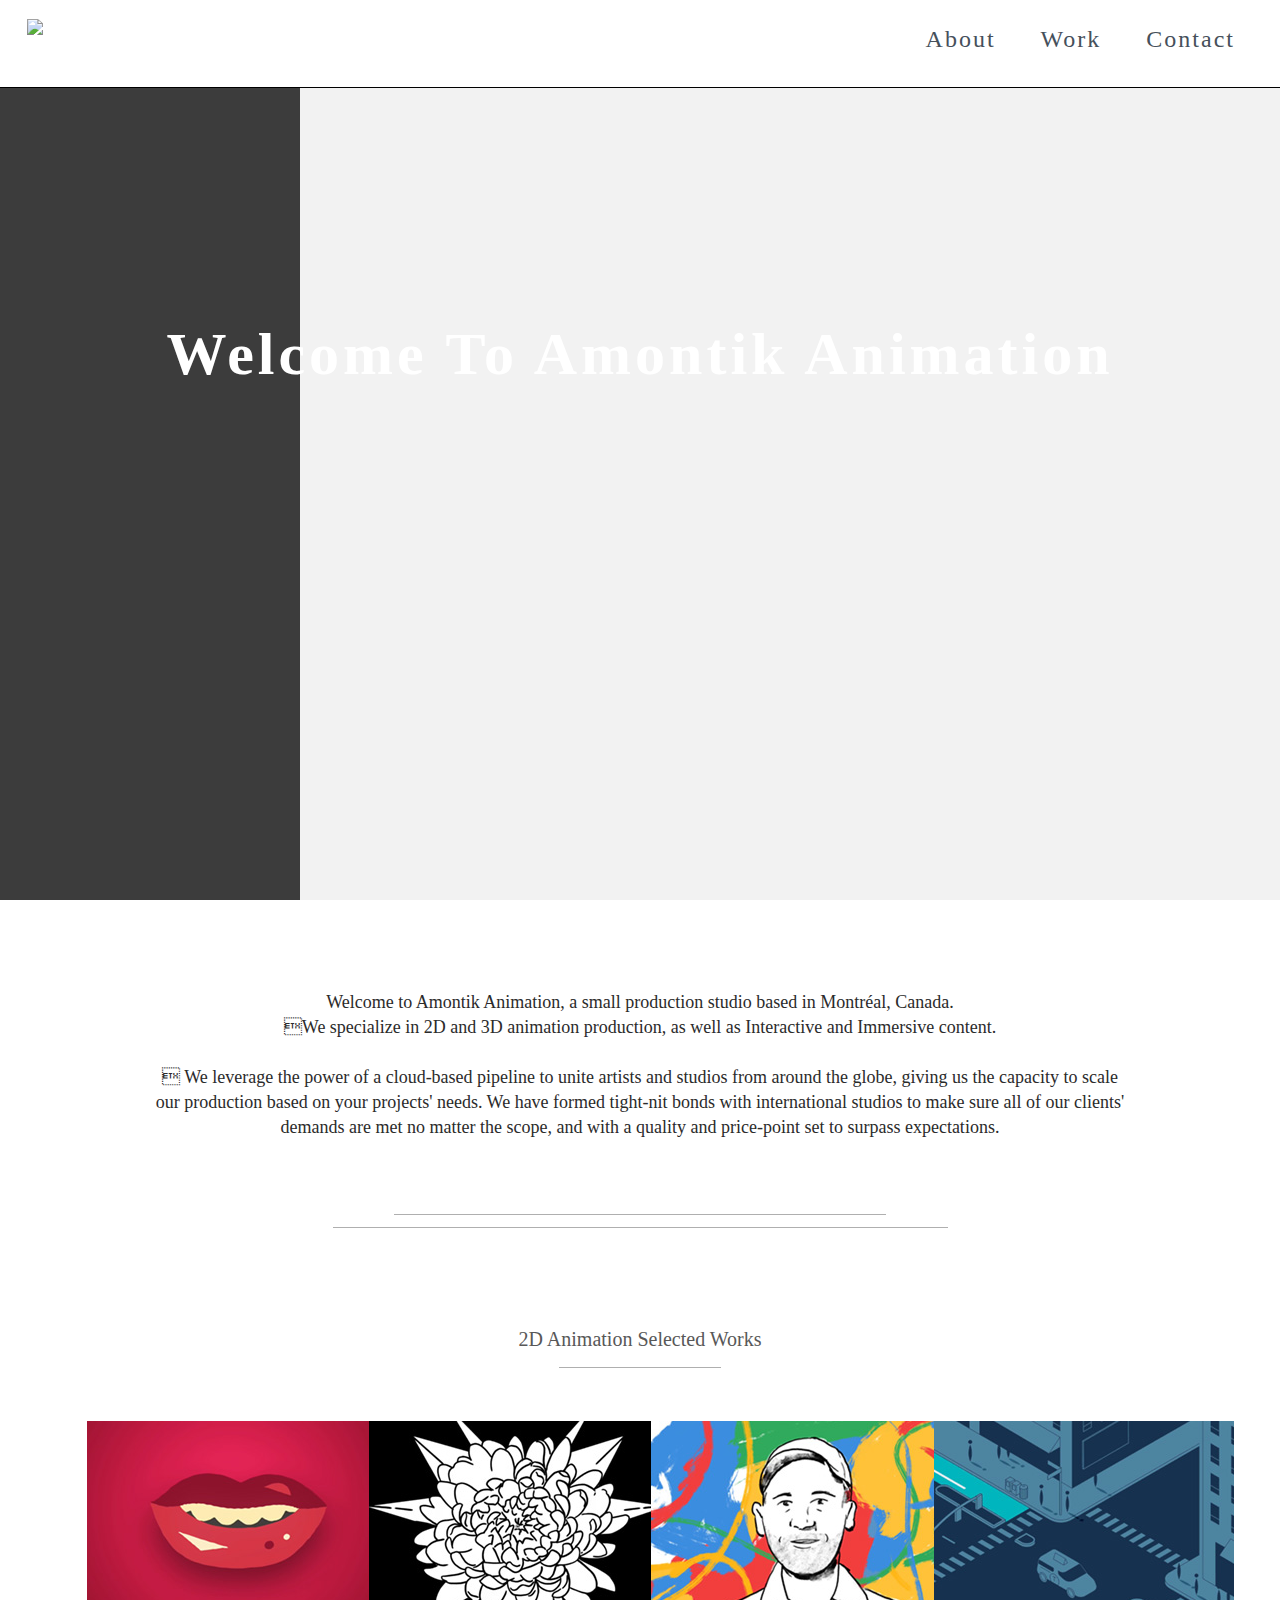
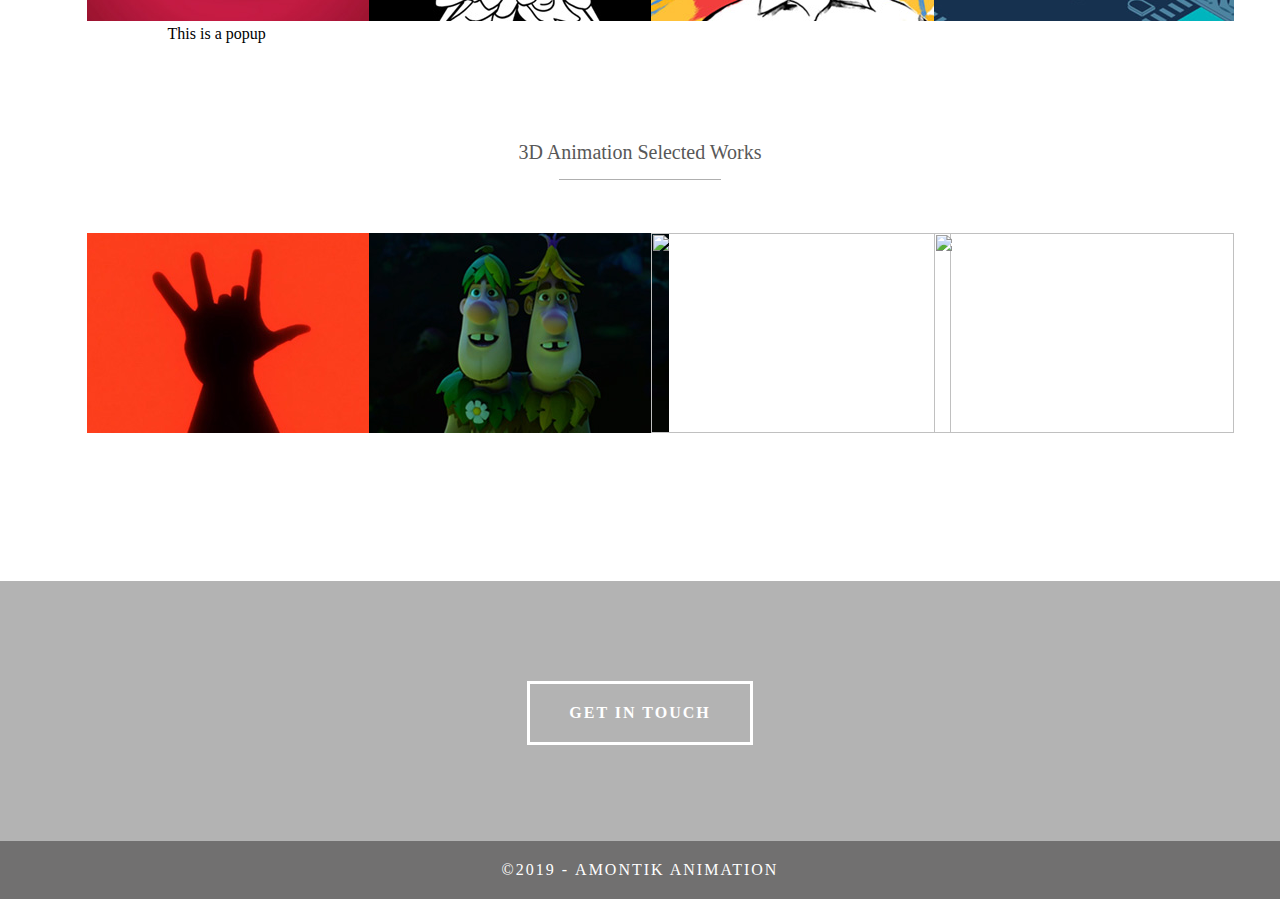
==== index.html @ e1498f43 "amontikupload" ====
<!doctype html>
<html lang="en-US">
<head>
<link href="//cdn.rawgit.com/noelboss/featherlight/1.7.13/release/featherlight.min.css" type="text/css" rel="stylesheet" />
<meta charset="utf-8">
<meta http-equiv="X-UA-Compatible" content="IE=edge">
<meta name="viewport" content="width=device-width, initial-scale=1">
<title>Amontik Animation</title>
<link href="css/singlePageTemplate.css" rel="stylesheet" type="text/css">
<!--The following script tag downloads a font from the Adobe Edge Web Fonts server for use within the web page. We recommend that you do not modify it.-->
<script>var __adobewebfontsappname__="dreamweaver"</script>
<script src="http://use.edgefonts.net/source-sans-pro:n2:default.js" type="text/javascript"></script>
<!-- HTML5 shim and Respond.js for IE8 support of HTML5 elements and media queries -->
<!-- WARNING: Respond.js doesn't work if you view the page via file:// -->
<!--[if lt IE 9]>
      <script src="https://oss.maxcdn.com/html5shiv/3.7.2/html5shiv.min.js"></script>
      <script src="https://oss.maxcdn.com/respond/1.4.2/respond.min.js"></script>
    <![endif]-->
</head>
<body>
<!-- Main Container -->
	 <h2 class="hero_header">Welcome To Amontik Animation</h2>
	<div class="video" >
    <video width=100% opactiy=60% autoplay muted loop id="myVideo">
  <source src="BannerVideo.mp4" type="video/mp4">
</video>
	</div>
	<header>
	  <a href="">
    <h4 class="logo"><img src="Images/amontiklogoSmall.jpg" width="377" height="45" alt=""/></h4>
    </a>
    <nav>
      <ul>
        <li><a href="#hero">About</a></li>
        <li><a href="#about">Work</a></li>
        <li> <a href="#contact">Contact</a></li>
      </ul>
    </nav>
	  	 <br/><br/>
  </header>
<div class="container"> 
  <!-- Navigation -->
  
  <!-- Hero Section -->
 

	

  <!-- About Section -->
  <section class="about" id="about">
	  
    <h2 class="hidden">About</h2>
	  <br/><br/><br/><br/>
    <p class="text_column">Welcome to Amontik Animation, a small production studio based in Montréal, Canada. <br/> We specialize in 2D and 3D animation production, as well as Interactive and Immersive content. <br/><br/> 
We leverage the power of a cloud-based pipeline to unite artists and studios from around the globe, giving us the capacity to scale our production based on your projects' needs.  We have formed tight-nit bonds with international studios to make sure all of our clients' demands are met no matter the scope, and with a quality and price-point set to surpass expectations. </p>
	  <div class="horizontal-line"></div> <div class="horizontal-line2"></div>
   
  </section>

  <!-- Parallax Section -->
  
  <!-- More Info Section -->
  <footer width="fit">
    <h4 class=h4>2D Animation Selected Works</h4>
	  <div class="horizontal-UNDERline"></div>
    <article class="footer_column"> <a href="#" data-featherlight="#mylightbox"/> <img src="Images/goodfeeling.jpg" onmouseover="this.src='Images/goodfeeling.gif';" onmouseout="this.src='Images/goodfeeling.jpg';"  width="300" height="200" class="cards"/></a><div id="mylightbox">This is a popup</div>
      <p></p>
    </article><article class="footer_column"> <a href="https://vimeo.com/113805731"><img src="Images/woulg_thumbnail.jpg" onmouseover="this.src='Images/woulg.gif';" onmouseout="this.src='Images/woulg_thumbnail.jpg';"  width="300" height="200" class="cards"/></a>
      <p></p>
    </article>
	  <article class="footer_column"> <a href="https://https://vimeo.com/245992513"><img src="Images/google_thumbnail.jpg" onmouseover="this.src='Images/google.gif';" onmouseout="this.src='Images/google_thumbnail.jpg';" width="300" height="200" class="cards"/></a>
      <p></p>
    </article>
	  <article class="footer_column"> <a href="http://www.gregdoble.com/animation#/new-york-minute/"> <img src="Images/newyork_thumbnail.jpg" onmouseover="this.src='Images/newyork.gif';" onmouseout="this.src='Images/newyork_thumbnail.jpg';" width="300" height="200" class="cards"/></a>
      <p></p>
    </article><br/>
<br/><br/><br/><br/><br/><br/><br/><br/><br/><br/><br/><br/><br/><br/><br/><br/><br/>
	  <h4 class=h4> 3D Animation Selected Works</h4>
	   <div class="horizontal-UNDERline"></div>
	  
    <article class="footer_column"> <a href="https://vimeo.com/343313048/debfb37a35"> <img src="Images/vivelatino_thumbnail.jpg" onmouseover="this.src='Images/VivaLatino.gif';" onmouseout="this.src='Images/ViveLatino_thumbnail.jpg';" width="300" height="200" class="cards"/></a>
      <p></p>
    </article><article class="footer_column"> <a href="https://www.youtube.com/watch?v=FNptzZGvDLk"> <img src="Images/troll_thumbnail.jpg" onmouseover="this.src='Images/troll.gif';" onmouseout="this.src='Images/troll_thumbnail.jpg';" width="300" height="200" class="cards"/></a>
      <p></p>
    </article>
	  <article class="footer_column"> <a href="https://vimeo.com/227879890"> <img src="Images/LeoMinor_thumbnail.jpg" onmouseover="this.src='Images/LeoMinor.gif';" onmouseout="this.src='Images/LeoMinor_thumbnail.jpg';" width="300" height="200" class="cards"/></a>
      <p></p>
    </article>
	  <article class="footer_column"> <a href="https://vimeo.com/303920425/41d918da67"> <img src="Images/Viventimori_thumbnail.jpg" onmouseover="this.src='Images/viventimori.gif';" onmouseout="this.src='Images/viventimori_thumbnail.jpg';" width="300" height="200" class="cards"/></a>
      <p></p>
    </article>
</footer>
	
  <!-- Footer Section -->
  <section class="footer_banner" id="contact">
    <h2 class="hidden">Footer Banner Section </h2>
<div class="button">Get In Touch</div><br/><br/>
  </section>
  <!-- Copyrights Section -->
  <div class="copyright">&copy;2019 - <strong>Amontik Animation</strong></div>
</div>
<!-- Main Container Ends -->
	<script src="//code.jquery.com/jquery-latest.js"></script>
<script src="//cdn.rawgit.com/noelboss/featherlight/1.7.13/release/featherlight.min.js" type="text/javascript" charset="utf-8"></script>
</body>
</html>
---- css/singlePageTemplate.css ----
@charset "UTF-8";
/* Body */
body {
	font-family: "Julius Sans One";
	background-color: #f2f2f2;
	margin-top: 0px;
	margin-right: 0px;
	margin-bottom: 0px;
	margin-left: 0px;
	font-style: normal;
	font-weight: 200;
}
/* Container */
.BGcontainer {
	width: 100%;
	margin-left: auto;
	margin-right: auto;
	height: 1000px;
	background-color: #161616;
	z-index: -1;
}

.container {
	position: absolute;
	width: 100%;
	margin-left: center;
	margin-right: auto;
	top: 100%;
	background-color: #FFFFFF;
	z-index: 7;
}

/* Navigation */
header {
	position: absolute;
	width: 100%;
	top: 0px;
	background-color: #FFFFFF;
	border-bottom: 1px solid #000000;
	z-index: 0;
}
.logo {
	color: #fff;
	font-weight: bold;
	text-align: undefined;
	width: 12%;
	float: left;
	margin-top: 17px;
	margin-left: 25px;
	letter-spacing: 0px;
}
nav {
	float: right;
	width: 60%;
	height: 25px;
	text-align: right;
	margin-right: 0px;
	margin-top: 10px;
}
header nav ul {
	list-style: none;
	float: right;
}
nav ul li {
	font: "Julius Sans One";
	float: left;
	color: #46505b;
	font-size: 24px;
	text-align: right;
	margin-right: 45px;
	letter-spacing: 2px;
	font-weight: ;
	transition: all 0.3s linear;
}
ul li a {
	color: #46505b;
	text-decoration: none;
}
ul li:hover a {
	color: #46505b;
}
.hero_header {
	position:absolute;
	color: #FFFFFF;
	font-size: 60px;
	text-align: center;
	margin-top: 25%;
width: 100%;
	float:center;
	letter-spacing: 4px;
	z-index: 5;

	
}
/* Hero Section */

.center{
position: absolute;
}
.overlay { 
  position: absolute;
  top: 0%;
left: 130px;
  height: 50%;
  z-index: -6;
}

.video { 
	background: #000000;
	opacity:75%;
  position: absolute;
  margin-: 100%;
  min-width: 10%; 
  height: 100%;
  z-index: -6;
	border-bottom: 1px solid #000000;
}

.light {
	font-weight: bold;
	color: #161616;
}
.tagline {
	text-align: center;
	color: #46505b;
	margin-top: 4px;
	font-weight: lighter;
	text-transform: uppercase;
	letter-spacing: 1px;
}
/* About Section */
.text_column {
	font: "Open Sans";
	font-size: 18px;
	width: 80%;
	text-align: center;
	font-weight: lighter;
	line-height: 25px;
	float: center;
	margin-left: 10%;
	color: #2B2B2B;
}
.about {
	position: relative;
	padding-left: 25px;
	padding-right: 25px;
	background-color: #FFFFFF;
	z-index: 10;
}
/* Stats Gallery */
.stats {
	color: #717070;
	margin-bottom: 5px;
}

.thumbnail {
	width: 25%;
	text-align: center;
	float: left;
	margin-top: 35px;
}
.gallery .thumbnail h4 {
	margin-top: 5px;
	margin-right: 5px;
	margin-bottom: 5px;
	margin-left: 5px;
	color: #000;
}
.gallery .thumbnail p {
	margin-top: 0px;
	margin-right: 0px;
	margin-bottom: 0px;
	margin-left: 0px;
	color: #A3A3A3;
}
/* Parallax Section */
.banner {
	background-color: #000000;
	background-image: url(../images/parallax.png);
	height: 400px;
	background-attachment: fixed;
	background-size: cover;
	background-repeat: no-repeat;
}
.parallax {
	color: #FFFFFF;
	text-align: right;
	padding-right: 100px;
	padding-top: 110px;
	letter-spacing: 2px;
	margin-top: 0px;
}
.parallax_description {
	color: #FFFFFF;
	text-align: right;
	padding-right: 100px;
	width: 30%;
	float: right;
	font-weight: lighter;
	line-height: 23px;
	margin-top: 0px;
	margin-right: 0px;
	margin-bottom: 0px;
	margin-left: 0px;
	
}

    div.horizontal-line
     
    {
    height: 1px; /* Line width */ 
    background-color: #AFAFAF; /* Line color */ 
    width: 40%; /* Override in-line if you want specific height. */ 
    margin-left:30%;
		margin-top:6%;
		
	 /* Causes the line to float to left of content. You can instead use position:absolute or display:inline-block if this fits better with your design */
     
    }

div.horizontal-line2
     
    {
    height: 1px; /* Line width */ 
    background-color: #AFAFAF; /* Line color */ 
    width: 50%; /* Override in-line if you want specific height. */ 
    margin-left:25%;
		margin-top:1%;
		margin-bottom:6%;
	 /* Causes the line to float to left of content. You can instead use position:absolute or display:inline-block if this fits better with your design */
     
    }

 div.horizontal-UNDERline
     
    {
    height: 1px; /* Line width */ 
    background-color: #AFAFAF; /* Line color */ 
    width: 14%; /* Override in-line if you want specific height. */ 
    margin-left:43%;
		margin-top:-1%;
	margin-bottom: 2%;

	 /* Causes the line to float to left of content. You can instead use position:absolute or display:inline-block if this fits better with your design */
     
    }

/* More info */
footer {
	background-color: #FFFFFF;
	/* [disabled]padding-top: 214px; */
	width: 90%;
	padding-bottom: 10%;
	margin-left: 5%;
	margin-right: 5%;
		float:center;
}

.h4 { 
text-align: center;
	font-family: 'Open Sans';
	color: #585858;
	font-weight: lighter;
	font-size:20px;
	
	
}

.footer_column {
	width: 22.5%;
	text-align: center;
	padding-top: 30px;
	padding-left: 2%;
	padding-right: 0%;
	float: left;
}
footer .footer_column h3 {
	color: #B3B3B3;
	text-align: center;
}
footer .footer_column p {
	color: #717070;
	background-color: #FFFFFF;
}
.cards {
	padding-left: 0px;
	padding-right: 0px;
	margin-left: 0px;
	padding-top: 0px;
	float: center;
	
}
footer .footer_column p {
	padding-left: 30px;
	padding-right: 30px;
	text-align: justify;
	line-height: 25px;
	font-weight: lighter;
	margin-left: 20px;
	margin-right: 20px;
}
.button {
	width: 200px;
	margin-top: 40px;
	margin-right: auto;
	margin-bottom: auto;
	margin-left: auto;
	padding-top: 20px;
	padding-right: 10px;
	padding-bottom: 20px;
	padding-left: 10px;
	text-align: center;
	vertical-align: middle;
	border-radius: 0px;
	text-transform: uppercase;
	font-weight: bold;
	letter-spacing: 2px;
	border: 3px solid #FFFFFF;
	color: #FFFFFF;
	transition: all 0.3s linear;
}
.button:hover {
	background-color: #FEFEFE;
	color: #C4C4C4;
	cursor: pointer;
}
.copyright {
	text-align: center;
	padding-top: 20px;
	padding-bottom: 20px;
	background-color: #717070;
	color: #FFFFFF;
	text-transform: uppercase;
	font-weight: lighter;
	letter-spacing: 2px;
	border-top-width: 2px;
}
.footer_banner {
	background-color: #B3B3B3;
	padding-top: 60px;
	padding-bottom: 60PX;
	margin-bottom: 0px;
	background-image: url(../images/pattern.png);
	background-repeat: repeat;
}
footer {
	display: inline-block;
	padding-top: 0px;
}
.hidden {
	display: none;
}

/* Mobile */
@media (max-width: 320px) {
.logo {
	width: 100%;
	text-align: center;
	margin-top: 13px;
	margin-right: 0px;
	margin-bottom: 0px;
	margin-left: 0px;
}
.container header nav {
	margin-top: 0px;
	margin-right: 0px;
	margin-bottom: 0px;
	margin-left: 0px;
	width: 100%;
	float: none;
	display: none;
}
header nav ul {
}
nav ul li {
	margin-top: 0px;
	margin-right: 0px;
	margin-bottom: 0px;
	margin-left: 0px;
	width: 100%;
	text-align: center;
}
.text_column {
	width: 100%;
	text-align: justify;
	padding-top: 0px;
	padding-right: 0px;
	padding-bottom: 0px;
	padding-left: 0px;
}
.thumbnail {
	width: 100%;
}
.footer_column {
	width: 100%;
	margin-top: 0px;
}
.parallax {
	text-align: center;
	margin-top: 0px;
	margin-right: 0px;
	margin-bottom: 0px;
	margin-left: 0px;
	padding-top: 40%;
	padding-right: 0px;
	padding-bottom: 0px;
	padding-left: 0px;
	width: 100%;
	font-size: 18px;
}
.parallax_description {
	padding-top: 0px;
	padding-right: 0px;
	padding-bottom: 0px;
	padding-left: 0px;
	width: 90%;
	margin-top: 25px;
	margin-right: 0px;
	margin-bottom: 0px;
	margin-left: 12px;
	float: none;
	text-align: center;
}
.banner {
	background-color: #2D9AB7;
	background-image: none;
}
.tagline {
	margin-top: 20px;
	line-height: 22px;
}
.hero_header {
	padding-left: 10px;
	padding-right: 10px;
	line-height: 22px;
	text-align: center;
}
}

/* Small Tablets */
@media (min-width: 321px)and (max-width: 767px) {
.logo {
	width: 100%;
	text-align: center;
	margin-top: 13px;
	margin-right: 0px;
	margin-bottom: 0px;
	margin-left: 0px;
	color: #043745;
}
.container header nav {
	margin-top: 0px;
	margin-right: 0px;
	margin-bottom: 0px;
	margin-left: 0px;
	width: 100%;
	float: none;
	overflow: auto;
	display: inline-block;
	background: #52bad5;
}
header nav ul {
	padding: 0px;
	float: none;
}
nav ul li {
	margin-top: 0px;
	margin-right: 0px;
	margin-bottom: 0px;
	margin-left: 0px;
	width: 100%;
	text-align: center;
	padding-top: 8px;
	padding-bottom: 8px;
}
.text_column {
	width: 100%;
	text-align: left;
	padding-top: 0px;
	padding-right: 0px;
	padding-bottom: 0px;
	padding-left: 0px;
}
.thumbnail {
	width: 100%;
}
.footer_column {
	width: 100%;
	margin-top: 0px;
		margin-left: 0px;
	padding-top: 0px;
	text-align: center;
}
.parallax {
	text-align: center;
	margin-top: 0px;
	margin-right: 0px;
	margin-bottom: 0px;
	margin-left: 0px;
	padding-top: 40%;
	padding-right: 0px;
	padding-bottom: 0px;
	padding-left: 0px;
	width: 100%;
	font-size: 18px;
}
.parallax_description {
	padding-top: 0px;
	padding-right: 0px;
	padding-bottom: 0px;
	padding-left: 0px;
	margin-top: 30%;
	margin-right: 0px;
	margin-bottom: 0px;
	margin-left: 0px;
	float: none;
	width: 100%;
	text-align: center;
}
.thumbnail {
	width: 50%;
}
.parallax {
	margin-top: 0px;
	margin-right: 0px;
	margin-bottom: 0px;
	margin-left: 0px;
	padding-right: 0px;
	padding-bottom: 0px;
	padding-left: 0px;
	padding-top: 20%;
}
.parallax_description {
	margin-top: 0px;
	margin-right: 0px;
	margin-bottom: 0px;
	margin-left: 0px;
	width: 100%;
	padding-top: 30px;
}
.banner {
	padding-left: 20px;
	padding-right: 20px;
}
.footer_column {
	width: 100%;
}
}

/* Small Desktops */
@media ( min-width : 768px ) and (max-width : 1096px ){
.text_column {
	width: 100%;
}
.thumbnail {
	width: 50%;
}
.text_column {
	width: 100%;
	margin-top: 0px;
	margin-right: 0px;
	margin-bottom: 0px;
	margin-left: 0px;
	padding-top: 0px;
	padding-right: 0px;
	padding-bottom: 0px;
	padding-left: 0px;
	color: #161616;
}
.banner {
	margin-top: 0px;
	padding-top: 0px;
}
}
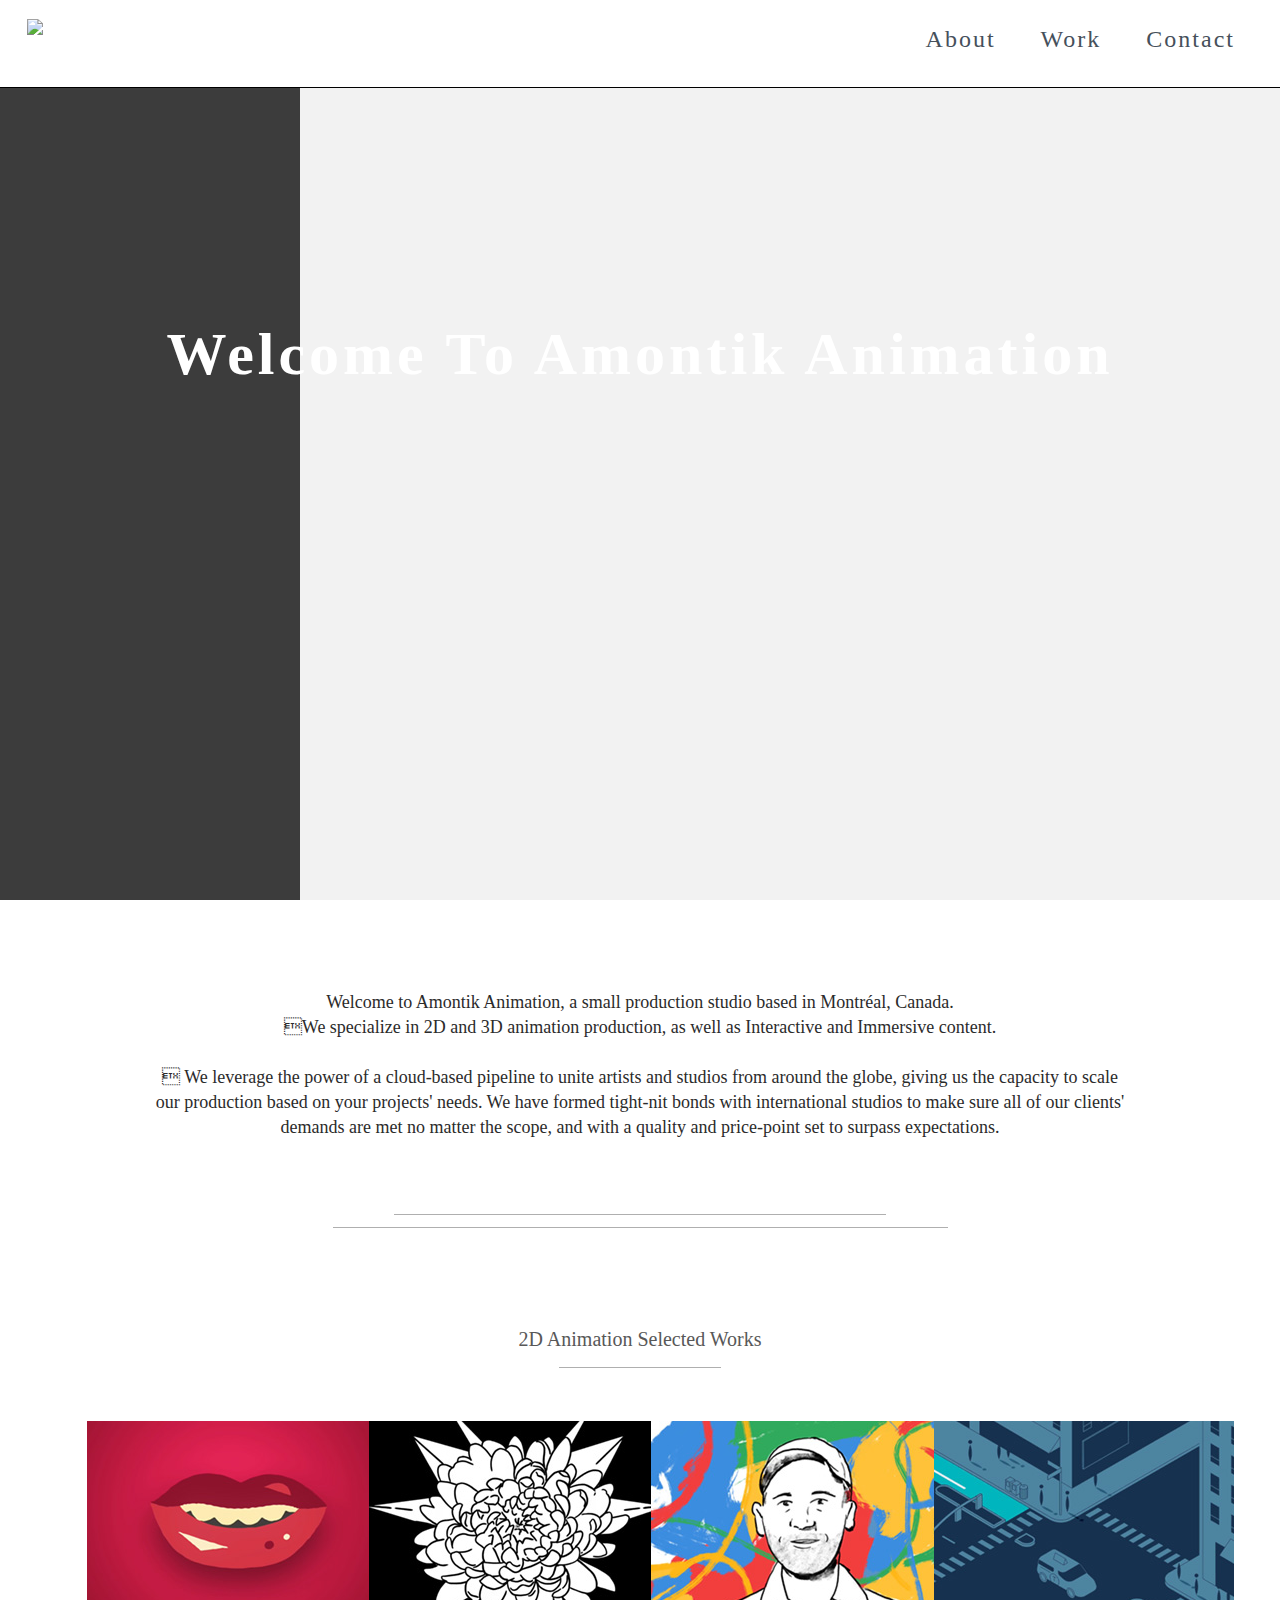
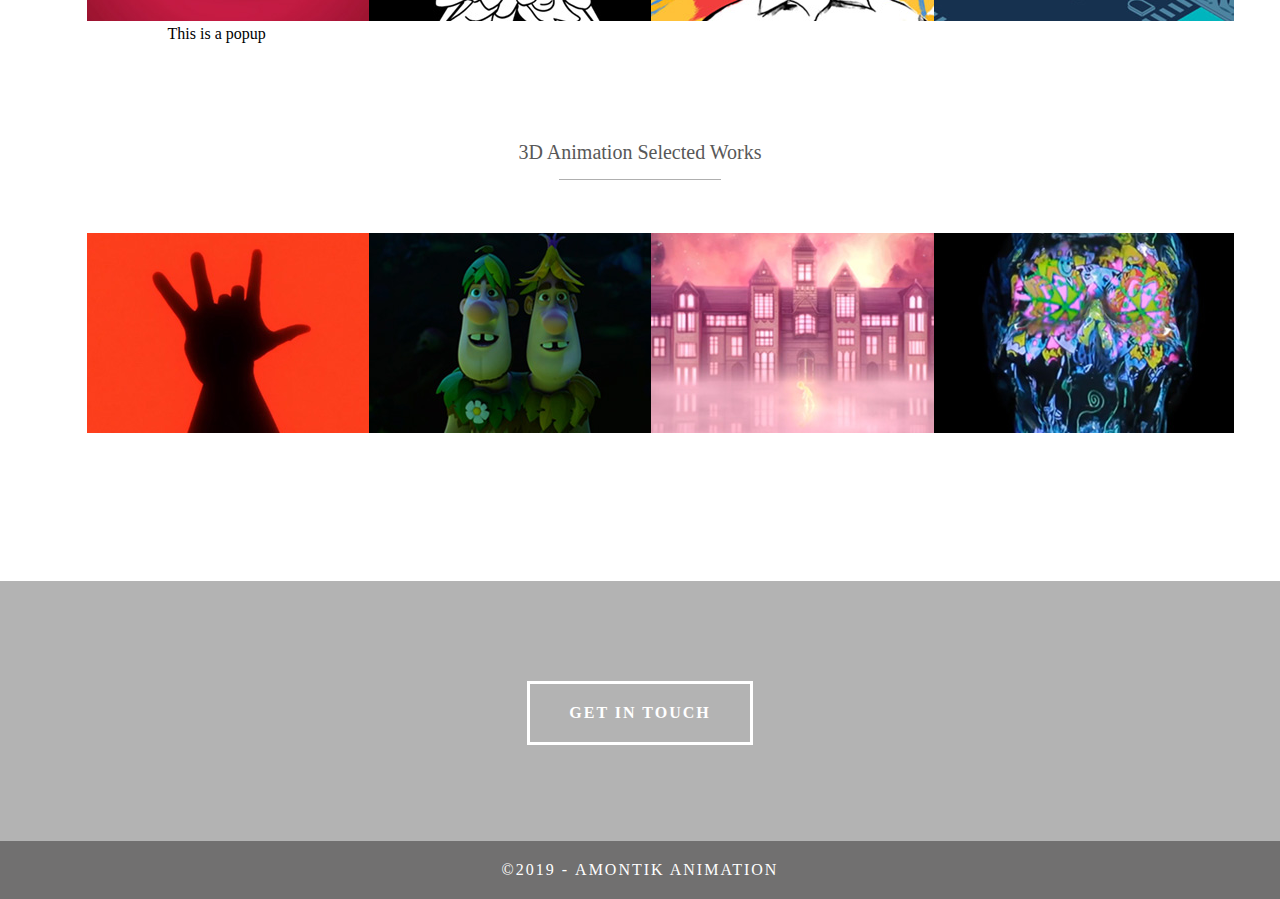
==== commit a88dfc19: "Update index.html" ====
--- a/index.html
+++ b/index.html
@@ -78,15 +78,15 @@
 	  <h4 class=h4> 3D Animation Selected Works</h4>
 	   <div class="horizontal-UNDERline"></div>
 	  
-    <article class="footer_column"> <a href="https://vimeo.com/343313048/debfb37a35"> <img src="Images/vivelatino_thumbnail.jpg" onmouseover="this.src='Images/VivaLatino.gif';" onmouseout="this.src='Images/ViveLatino_thumbnail.jpg';" width="300" height="200" class="cards"/></a>
+    <article class="footer_column"> <a href="https://vimeo.com/343313048/debfb37a35"> <img src="Images/vivelatino_thumbnail.jpg" onmouseover="this.src='Images/VivaLatino.gif';" onmouseout="this.src='Images/vivelatino_thumbnail.jpg';" width="300" height="200" class="cards"/></a>
       <p></p>
     </article><article class="footer_column"> <a href="https://www.youtube.com/watch?v=FNptzZGvDLk"> <img src="Images/troll_thumbnail.jpg" onmouseover="this.src='Images/troll.gif';" onmouseout="this.src='Images/troll_thumbnail.jpg';" width="300" height="200" class="cards"/></a>
       <p></p>
     </article>
-	  <article class="footer_column"> <a href="https://vimeo.com/227879890"> <img src="Images/LeoMinor_thumbnail.jpg" onmouseover="this.src='Images/LeoMinor.gif';" onmouseout="this.src='Images/LeoMinor_thumbnail.jpg';" width="300" height="200" class="cards"/></a>
+	  <article class="footer_column"> <a href="https://vimeo.com/227879890"> <img src="Images/leominor_thumbnail.jpg" onmouseover="this.src='Images/LeoMinor.gif';" onmouseout="this.src='Images/leominor_thumbnail.jpg';" width="300" height="200" class="cards"/></a>
       <p></p>
     </article>
-	  <article class="footer_column"> <a href="https://vimeo.com/303920425/41d918da67"> <img src="Images/Viventimori_thumbnail.jpg" onmouseover="this.src='Images/viventimori.gif';" onmouseout="this.src='Images/viventimori_thumbnail.jpg';" width="300" height="200" class="cards"/></a>
+	  <article class="footer_column"> <a href="https://vimeo.com/303920425/41d918da67"> <img src="Images/ViventiMori_thumbnail.jpg" onmouseover="this.src='Images/ViventiMori.gif';" onmouseout="this.src='Images/ViventiMori_thumbnail.jpg';" width="300" height="200" class="cards"/></a>
       <p></p>
     </article>
 </footer>
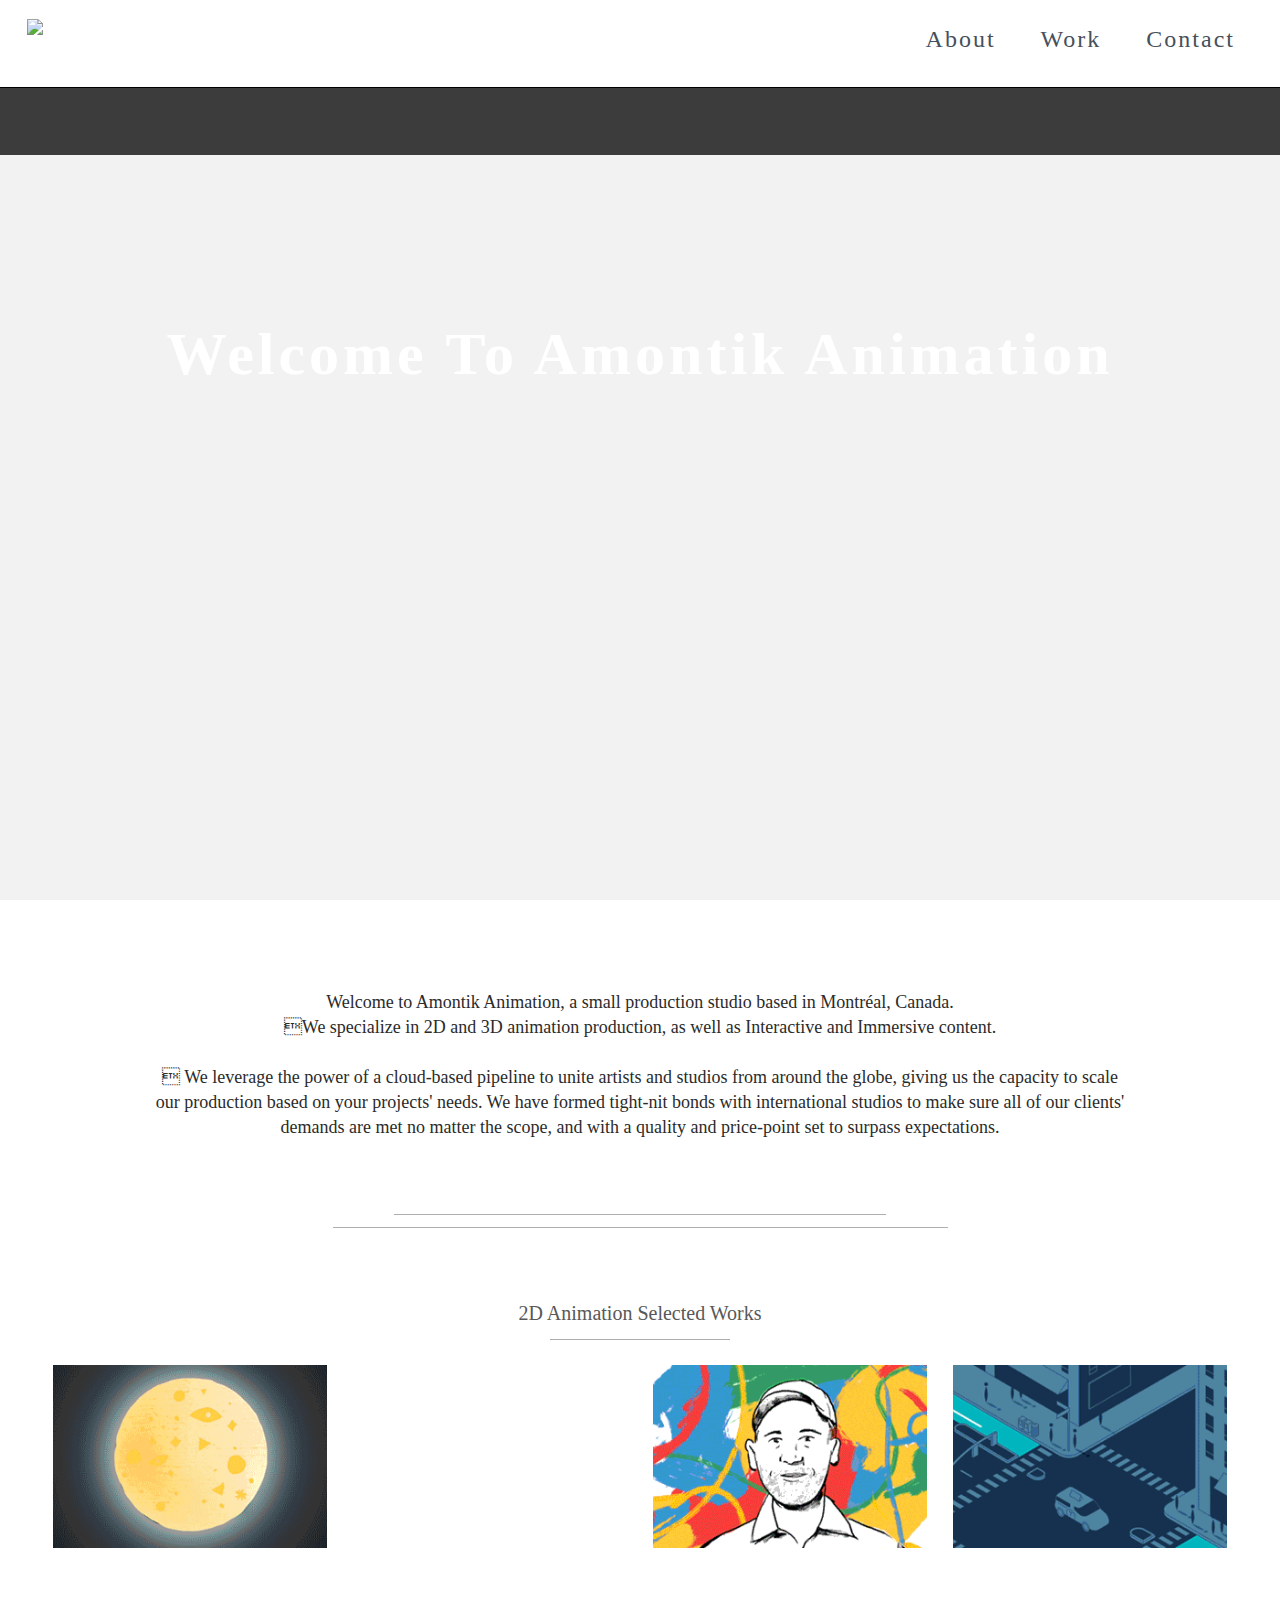
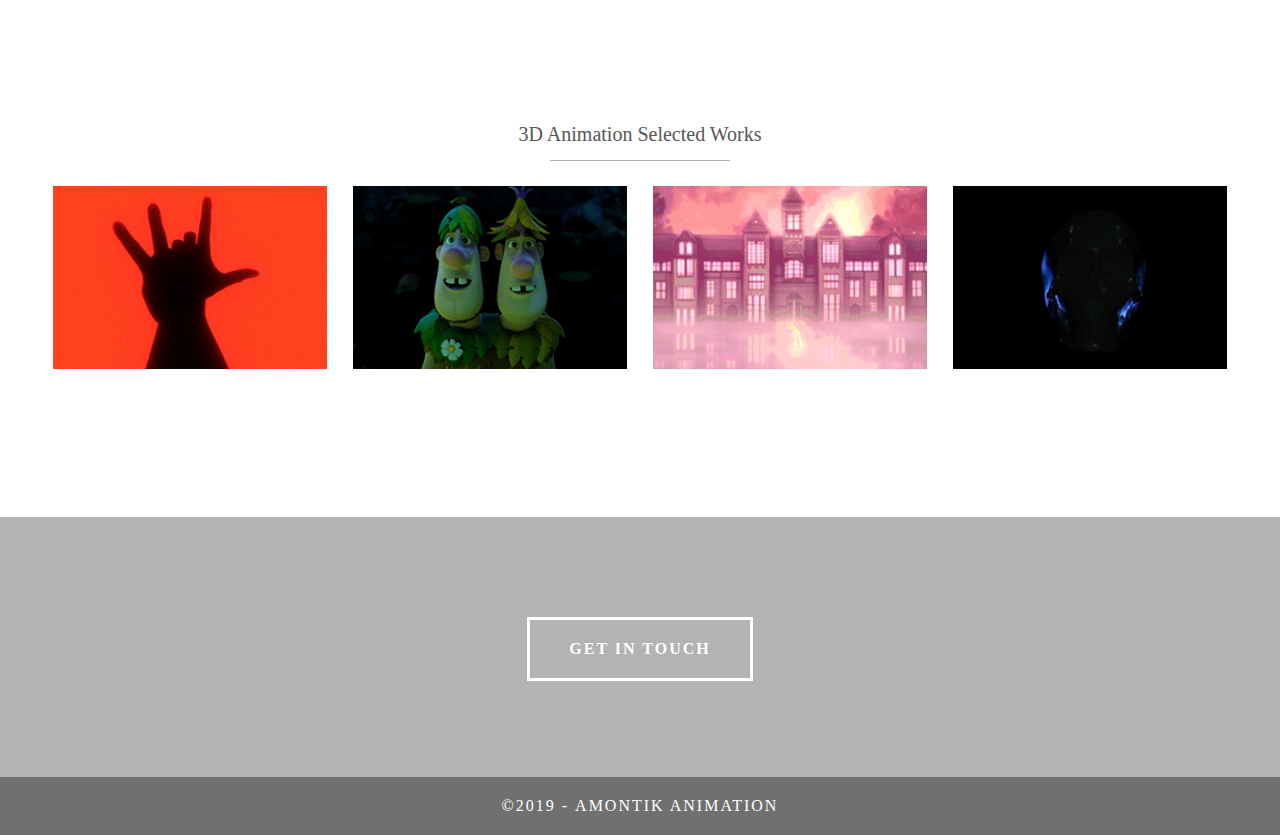
==== commit ac3116fa: "Merge pull request #1 from Nickersona/master" ====
--- a/index.html
+++ b/index.html
@@ -60,36 +60,45 @@
   <!-- Parallax Section -->
   
   <!-- More Info Section -->
-  <footer width="fit">
-    <h4 class=h4>2D Animation Selected Works</h4>
-	  <div class="horizontal-UNDERline"></div>
-    <article class="footer_column"> <a href="#" data-featherlight="#mylightbox"/> <img src="Images/goodfeeling.jpg" onmouseover="this.src='Images/goodfeeling.gif';" onmouseout="this.src='Images/goodfeeling.jpg';"  width="300" height="200" class="cards"/></a><div id="mylightbox">This is a popup</div>
+  <h4 class=h4>2D Animation Selected Works</h4>
+  <div class="horizontal-UNDERline"></div>
+  <section class="gallery-row">
+    <article class="gallery-column"> 
+      <!-- 
+      There's a couple ways to do this: you can see them here: https://github.com/noelboss/featherlight/#content-filters
+      I'm not totally sure how to do a mix of content and images though, it's a more involved process
+       -->
+      <a href="#" class="cards" data-featherlight="Images/goodfeeling.gif">
+         <!-- This is the rendered to the page -->
+         <img src="Images/goodfeeling.gif" class="cards"/>
+      </a>
       <p></p>
-    </article><article class="footer_column"> <a href="https://vimeo.com/113805731"><img src="Images/woulg_thumbnail.jpg" onmouseover="this.src='Images/woulg.gif';" onmouseout="this.src='Images/woulg_thumbnail.jpg';"  width="300" height="200" class="cards"/></a>
+    </article><article class="gallery-column"> <a href="https://vimeo.com/113805731"><img src="Images/woulg.gif" class="cards"/></a>
       <p></p>
     </article>
-	  <article class="footer_column"> <a href="https://https://vimeo.com/245992513"><img src="Images/google_thumbnail.jpg" onmouseover="this.src='Images/google.gif';" onmouseout="this.src='Images/google_thumbnail.jpg';" width="300" height="200" class="cards"/></a>
+	  <article class="gallery-column"> <a href="https://https://vimeo.com/245992513"><img src="Images/google.gif" class="cards"/></a>
       <p></p>
     </article>
-	  <article class="footer_column"> <a href="http://www.gregdoble.com/animation#/new-york-minute/"> <img src="Images/newyork_thumbnail.jpg" onmouseover="this.src='Images/newyork.gif';" onmouseout="this.src='Images/newyork_thumbnail.jpg';" width="300" height="200" class="cards"/></a>
-      <p></p>
-    </article><br/>
-<br/><br/><br/><br/><br/><br/><br/><br/><br/><br/><br/><br/><br/><br/><br/><br/><br/>
-	  <h4 class=h4> 3D Animation Selected Works</h4>
-	   <div class="horizontal-UNDERline"></div>
-	  
-    <article class="footer_column"> <a href="https://vimeo.com/343313048/debfb37a35"> <img src="Images/vivelatino_thumbnail.jpg" onmouseover="this.src='Images/VivaLatino.gif';" onmouseout="this.src='Images/vivelatino_thumbnail.jpg';" width="300" height="200" class="cards"/></a>
-      <p></p>
-    </article><article class="footer_column"> <a href="https://www.youtube.com/watch?v=FNptzZGvDLk"> <img src="Images/troll_thumbnail.jpg" onmouseover="this.src='Images/troll.gif';" onmouseout="this.src='Images/troll_thumbnail.jpg';" width="300" height="200" class="cards"/></a>
+	  <article class="gallery-column"> <a href="http://www.gregdoble.com/animation#/new-york-minute/"> <img src="Images/newyork.gif" class="cards"/></a>
       <p></p>
     </article>
-	  <article class="footer_column"> <a href="https://vimeo.com/227879890"> <img src="Images/leominor_thumbnail.jpg" onmouseover="this.src='Images/LeoMinor.gif';" onmouseout="this.src='Images/leominor_thumbnail.jpg';" width="300" height="200" class="cards"/></a>
+  </section>
+  <h4 class=h4> 3D Animation Selected Works</h4>
+  <div class="horizontal-UNDERline"></div>
+  <section class="gallery-row">
+	  
+    <article class="gallery-column"> <a href="https://vimeo.com/343313048/debfb37a35"> <img src="Images/VivaLatino.gif" class="cards"/></a>
+      <p></p>
+    </article><article class="gallery-column"> <a href="https://www.youtube.com/watch?v=FNptzZGvDLk"> <img src="Images/Troll.gif" class="cards"/></a>
       <p></p>
     </article>
-	  <article class="footer_column"> <a href="https://vimeo.com/303920425/41d918da67"> <img src="Images/ViventiMori_thumbnail.jpg" onmouseover="this.src='Images/ViventiMori.gif';" onmouseout="this.src='Images/ViventiMori_thumbnail.jpg';" width="300" height="200" class="cards"/></a>
+	  <article class="gallery-column"> <a href="https://vimeo.com/227879890"> <img src="Images/LeoMinor.gif" class="cards"/></a>
       <p></p>
     </article>
-</footer>
+	  <article class="gallery-column"> <a href="https://vimeo.com/303920425/41d918da67"> <img src="Images/ViventiMori.gif"class="cards"/></a>
+      <p></p>
+    </article>
+</section>
 	
   <!-- Footer Section -->
   <section class="footer_banner" id="contact">
--- a/css/singlePageTemplate.css
+++ b/css/singlePageTemplate.css
@@ -108,17 +108,20 @@
 .video { 
 	background: #000000;
 	opacity:75%;
-  position: absolute;
   margin-: 100%;
   min-width: 10%; 
-  height: 100%;
   z-index: -6;
-	border-bottom: 1px solid #000000;
+  border-bottom: 1px solid #000000;
+}
+
+.video video {
+  object-position: 50% 50%;
+  object-fit: none;
 }
 
 .light {
 	font-weight: bold;
-	color: #161616;
+	color: #46505b;
 }
 .tagline {
 	text-align: center;
@@ -246,43 +249,37 @@
     }
 
 /* More info */
-footer {
-	background-color: #FFFFFF;
-	/* [disabled]padding-top: 214px; */
-	width: 90%;
-	padding-bottom: 10%;
-	margin-left: 5%;
-	margin-right: 5%;
-		float:center;
-}
-
 .h4 { 
-text-align: center;
+	text-align: center;
 	font-family: 'Open Sans';
 	color: #585858;
 	font-weight: lighter;
 	font-size:20px;
-	
-	
-}
-
-.footer_column {
-	width: 22.5%;
-	text-align: center;
-	padding-top: 30px;
-	padding-left: 2%;
-	padding-right: 0%;
-	float: left;
-}
-footer .footer_column h3 {
+}
+
+section.gallery-row {
+	background-color: #FFFFFF;
+	padding-bottom: 10%;
+	text-align: center;
+}
+
+
+.gallery-row .gallery-column h3 {
 	color: #B3B3B3;
 	text-align: center;
 }
-footer .footer_column p {
+.gallery-row  .gallery-column p {
 	color: #717070;
 	background-color: #FFFFFF;
 }
+
 .cards {
+	/*
+		This 100% Is essential to the layout. It allows the images to scale flexibly to the size of their flexed containers, in this case the gallery-column
+		Also keep in mind that I had to remove the fixed `width`/`height` properties from the images them self, that would have also prevented the images
+		from growing/shrinking with their containers
+	 */
+	width: 100%;
 	padding-left: 0px;
 	padding-right: 0px;
 	margin-left: 0px;
@@ -290,7 +287,7 @@
 	float: center;
 	
 }
-footer .footer_column p {
+.gallery-row .gallery-column p {
 	padding-left: 30px;
 	padding-right: 30px;
 	text-align: justify;
@@ -391,10 +388,7 @@
 .thumbnail {
 	width: 100%;
 }
-.footer_column {
-	width: 100%;
-	margin-top: 0px;
-}
+
 .parallax {
 	text-align: center;
 	margin-top: 0px;
@@ -484,13 +478,7 @@
 .thumbnail {
 	width: 100%;
 }
-.footer_column {
-	width: 100%;
-	margin-top: 0px;
-		margin-left: 0px;
-	padding-top: 0px;
-	text-align: center;
-}
+
 .parallax {
 	text-align: center;
 	margin-top: 0px;
@@ -542,33 +530,78 @@
 	padding-left: 20px;
 	padding-right: 20px;
 }
-.footer_column {
-	width: 100%;
-}
 }
 
 /* Small Desktops */
 @media ( min-width : 768px ) and (max-width : 1096px ){
-.text_column {
-	width: 100%;
-}
-.thumbnail {
-	width: 50%;
-}
-.text_column {
-	width: 100%;
-	margin-top: 0px;
-	margin-right: 0px;
-	margin-bottom: 0px;
-	margin-left: 0px;
-	padding-top: 0px;
-	padding-right: 0px;
-	padding-bottom: 0px;
-	padding-left: 0px;
-	color: #161616;
-}
-.banner {
-	margin-top: 0px;
-	padding-top: 0px;
-}
-}
+	body { background-color: red; }
+	.text_column {
+		width: 100%;
+	}
+	
+	article.gallery-column {
+		text-align: center;
+	}
+
+	.thumbnail {
+		width: 50%;
+	}
+	.text_column {
+		width: 100%;
+		margin-top: 0px;
+		margin-right: 0px;
+		margin-bottom: 0px;
+		margin-left: 0px;
+		padding-top: 0px;
+		padding-right: 0px;
+		padding-bottom: 0px;
+		padding-left: 0px;
+		color: #161616;
+	}
+	.banner {
+		margin-top: 0px;
+		padding-top: 0px;
+	}
+	
+}
+
+
+/*
+	I only use `min-width` @media queries here so that these rules just stack, prevents me from having to repeat same values at each screen size
+ */
+section.gallery-row {
+	display: flex;
+	flex-wrap: wrap;
+}
+
+article.gallery-column {
+	flex: 1 1 100%;
+}
+
+
+/* Small Tablets */
+@media (min-width: 321px){
+	section.gallery-row {
+		flex-wrap: wrap;
+	}
+
+	/* 
+	Allows the items to wrap to a next row, but we can get into weird situations where only one item goes and it blows up to be the whole column width
+	Setting the flex-basis of the columns to 50% forces it to be a 2 x 2 grid in the middle screen sizes.
+	*/
+	article.gallery-column {
+		flex: 0 1 50%; 
+	}
+}
+
+@media ( min-width : 768px ){
+	section.gallery-row {
+		flex-wrap: nowrap;
+		margin: 0 auto;
+		max-width: 1200px;
+	}
+	article.gallery-column {
+		flex: 1 1 auto;
+		margin: 0 1vw;
+	}
+}
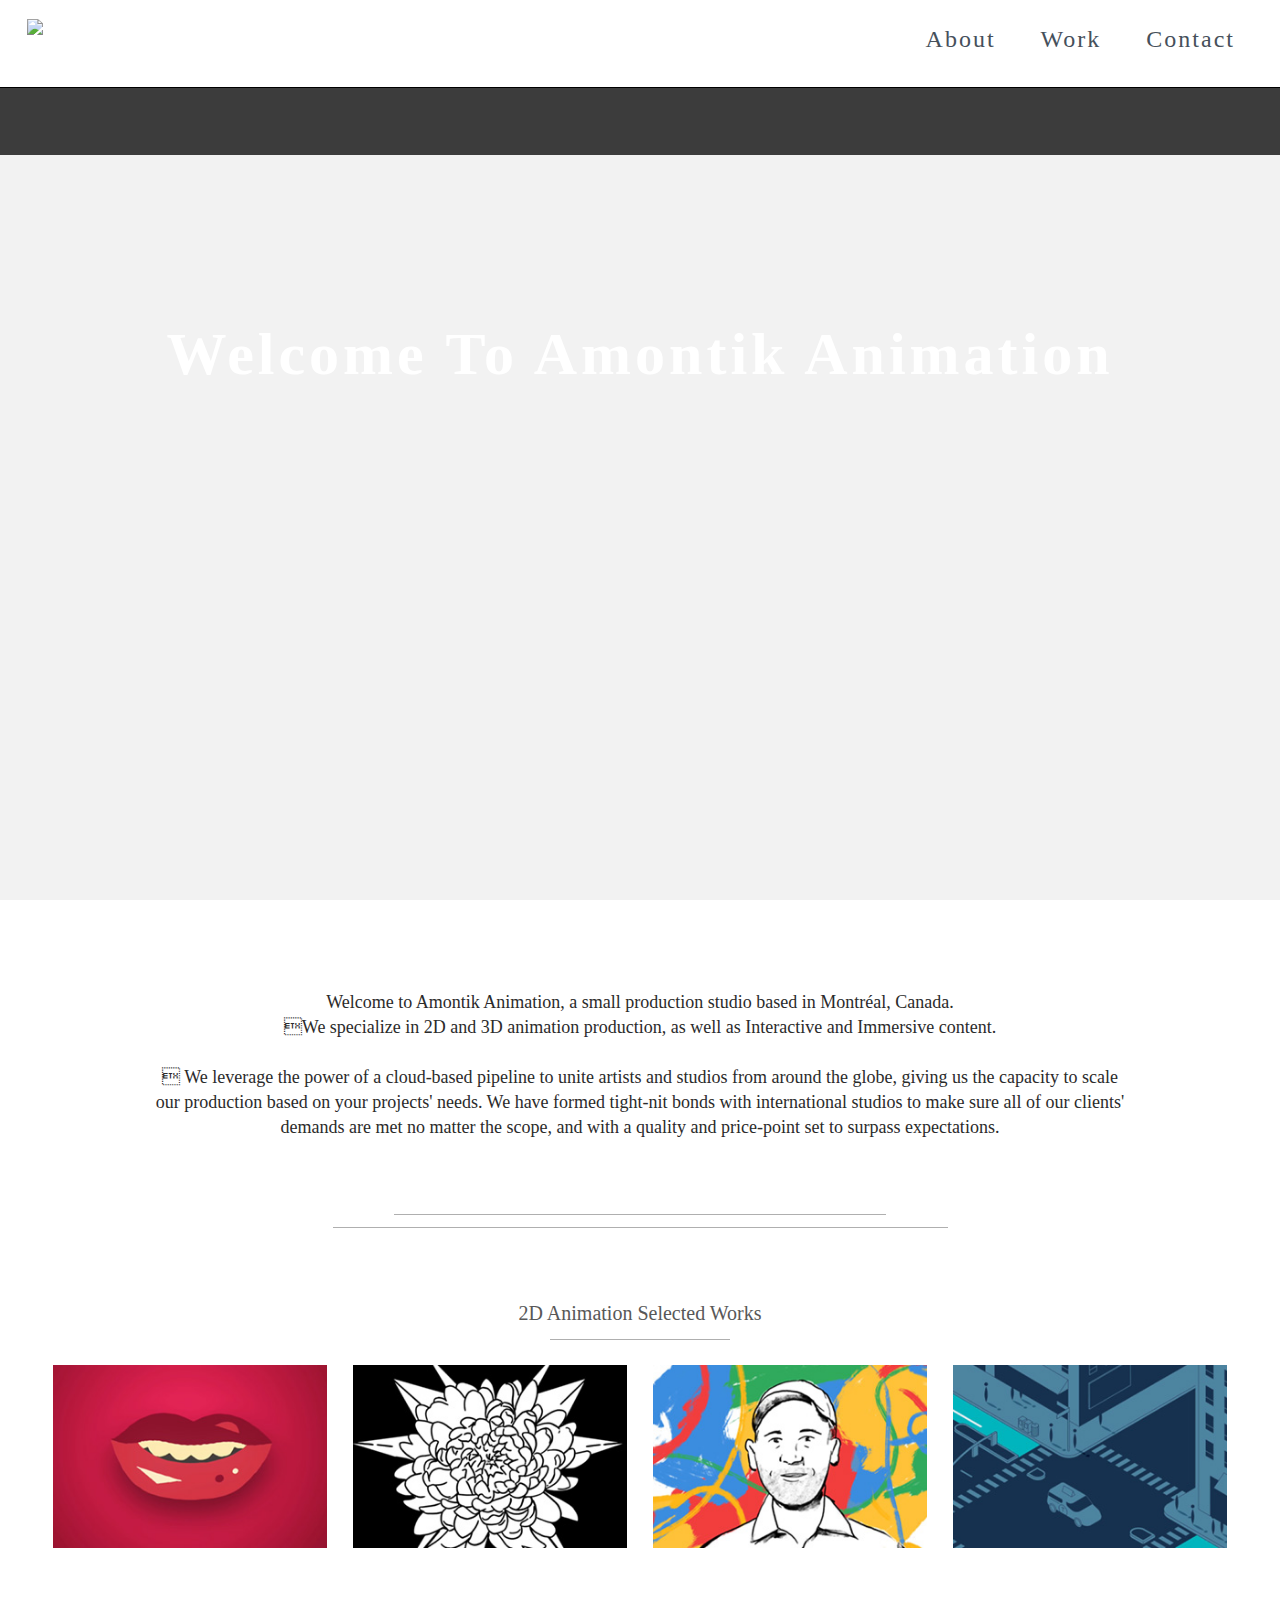
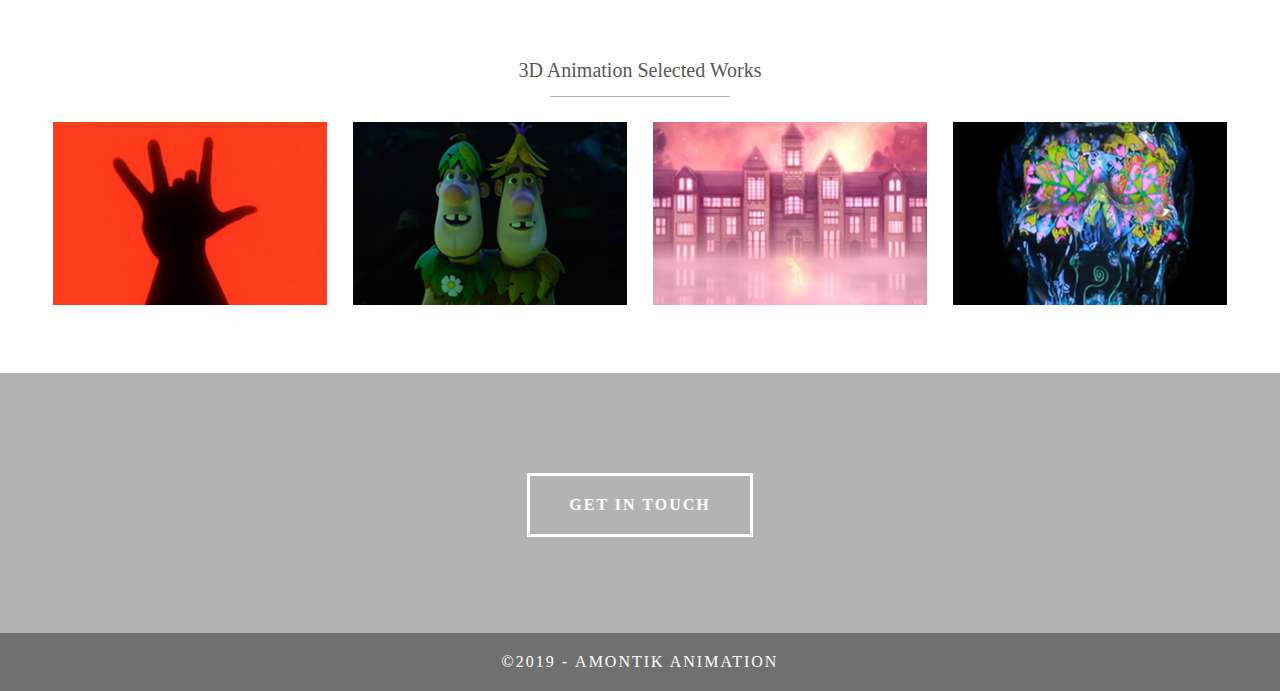
==== commit 4e6a75e3: "Latest" ====
--- a/index.html
+++ b/index.html
@@ -68,18 +68,57 @@
       There's a couple ways to do this: you can see them here: https://github.com/noelboss/featherlight/#content-filters
       I'm not totally sure how to do a mix of content and images though, it's a more involved process
        -->
-      <a href="#" class="cards" data-featherlight="Images/goodfeeling.gif">
+      <a href="#" class="cards" data-featherlight="#f11">
          <!-- This is the rendered to the page -->
-         <img src="Images/goodfeeling.gif" class="cards"/>
+         <img src="Images/goodfeeling.jpg" class="cards" onmouseover="this.src='Images/goodfeeling.gif';" onmouseout="this.src='Images/goodfeeling.jpg';"   class="cards"/>
       </a>
+		<div class=lightbox id=f11> <div class="videoWrapper"> <iframe width=fit height="315" src="https://www.youtube.com/embed/aULZrgZBkmY" frameborder="0" allow="accelerometer; autoplay; encrypted-media; gyroscope; picture-in-picture" allowfullscreen></iframe> </div>
+			<p>
+				Jodie Abacus - Good Feeling<br>
+				Label: Ministry Of Sound<br>
+				Director: Kent Hugo<br>
+				Role: Animator<br></p> </div>
       <p></p>
-    </article><article class="gallery-column"> <a href="https://vimeo.com/113805731"><img src="Images/woulg.gif" class="cards"/></a>
+    </article><article class="gallery-column">
+	  <a href="#" class="cards" data-featherlight="#f12">
+	  <img src="Images/woulg_thumbnail.jpg" onmouseover="this.src='Images/woulg.gif';" onmouseout="this.src='Images/woulg_thumbnail.jpg';"  class="cards"/></a>
+	  <div class=lightbox id=f12> <div class="videoWrapper"> <iframe src="https://player.vimeo.com/video/195549709" width="640" height="360" frameborder="0" allow="autoplay; fullscreen" allowfullscreen></iframe></div>
+			<p>
+				Directed & Animated by Greg Doble<br>
+				Music by Woulg<br>
+				</p> </div>
       <p></p>
     </article>
-	  <article class="gallery-column"> <a href="https://https://vimeo.com/245992513"><img src="Images/google.gif" class="cards"/></a>
+	  <article class="gallery-column">  <a href="#" class="cards" data-featherlight="#f13">
+		  <img src="Images/google_thumbnail.jpg" onmouseover="this.src='Images/google.gif';" onmouseout="this.src='Images/google_thumbnail.jpg';" class="cards"/></a>
+		  <div class=lightbox id=f13> <div class="videoWrapper"> <iframe title="vimeo-player" src="https://player.vimeo.com/video/245992513" width="640" height="360" frameborder="0" allowfullscreen></iframe> </div>
+			<p>
+				OK Google<br>
+When a father finds a year’s worth of his 5-year-old son’s Google voice searches, he inadvertently realizes there might just be a new member of his family.<br>
+
+A story by Brett Gaylor and Darren Pasemko<br>
+Additional Animation & Illustration by Greg Doble</p> </div>
       <p></p>
     </article>
-	  <article class="gallery-column"> <a href="http://www.gregdoble.com/animation#/new-york-minute/"> <img src="Images/newyork.gif" class="cards"/></a>
+	  <article class="gallery-column">  <a href="#" class="cards" data-featherlight="#f14">  <img src="Images/newyork_thumbnail.jpg" onmouseover="this.src='Images/newyork.gif';" onmouseout="this.src='Images/newyork_thumbnail.jpg';"  class="cards"/></a>
+		  <div class=lightbox id=f14> 
+			<p>
+				
+<img width="20%" src="https://images.squarespace-cdn.com/content/v1/5669e3de841abac4478165ad/1540753742547-LYG8A9XKRNCF4XLMZ4WC/ke17ZwdGBToddI8pDm48kEvNQT6O-2bNXVq9G_geSGwUqsxRUqqbr1mOJYKfIPR7LoDQ9mXPOjoJoqy81S2I8N_N4V1vUb5AoIIIbLZhVYxCRW4BPu10St3TBAUQYVKc-RyYBP5LB22kpOvtQU_3XvMFTGBnAW3CWCpiVBnGdMQml9G7_k1tZmyc2gZSkG-H/gif7.gif?format=750w">
+<img width="20%" src="https://images.squarespace-cdn.com/content/v1/5669e3de841abac4478165ad/1540753741080-5JVG0N4CWHPNDFGZFQ26/ke17ZwdGBToddI8pDm48kEvNQT6O-2bNXVq9G_geSGwUqsxRUqqbr1mOJYKfIPR7LoDQ9mXPOjoJoqy81S2I8N_N4V1vUb5AoIIIbLZhVYxCRW4BPu10St3TBAUQYVKc-RyYBP5LB22kpOvtQU_3XvMFTGBnAW3CWCpiVBnGdMQml9G7_k1tZmyc2gZSkG-H/gif8_2.gif?format=750w">
+<img width="20%" src="https://images.squarespace-cdn.com/content/v1/5669e3de841abac4478165ad/1540753315939-83PDFHXT9YYM0CIS199W/ke17ZwdGBToddI8pDm48kHVqdPF3Wzy3S4bWqTIdW89Zw-zPPgdn4jUwVcJE1ZvWQUxwkmyExglNqGp0IvTJZUJFbgE-7XRK3dMEBRBhUpyVGLJSSU0E0SoaWXuNgbdXg4IWoyr5q57oLOldiud9aQJDgLxbX1oWTcwKX6ebOng/gif1_3.gif?format=750w">
+<img width="50%" src="https://images.squarespace-cdn.com/content/v1/5669e3de841abac4478165ad/1540753403426-A1Q45MF1U3BV46FOKLFI/ke17ZwdGBToddI8pDm48kGIsLBTtmkgD5Yuq9LMll1ZZw-zPPgdn4jUwVcJE1ZvWQUxwkmyExglNqGp0IvTJZUJFbgE-7XRK3dMEBRBhUpxPzRhrWoXL5qH1U_6rflWnhlB_4XxFJtuXQ9pMpj5gI-Y5fbLCQq8ttk-tUf8oSN0/gif14_2.gif?format=750w">
+<img width="50%" src="https://images.squarespace-cdn.com/content/v1/5669e3de841abac4478165ad/1540753317034-U0AXVK1N6JGGG4SEX2BM/ke17ZwdGBToddI8pDm48kHVqdPF3Wzy3S4bWqTIdW89Zw-zPPgdn4jUwVcJE1ZvWQUxwkmyExglNqGp0IvTJZUJFbgE-7XRK3dMEBRBhUpyVGLJSSU0E0SoaWXuNgbdXg4IWoyr5q57oLOldiud9aQJDgLxbX1oWTcwKX6ebOng/gif2_1.gif?format=750w">
+<img width="50%" src="https://images.squarespace-cdn.com/content/v1/5669e3de841abac4478165ad/1540753359048-V5MNYHAKVOAS7X6ZS60D/ke17ZwdGBToddI8pDm48kHVqdPF3Wzy3S4bWqTIdW89Zw-zPPgdn4jUwVcJE1ZvWQUxwkmyExglNqGp0IvTJZUJFbgE-7XRK3dMEBRBhUpyVGLJSSU0E0SoaWXuNgbdXg4IWoyr5q57oLOldiud9aQJDgLxbX1oWTcwKX6ebOng/gif4_4.gif?format=750w">
+<img width="50%" src="https://images.squarespace-cdn.com/content/v1/5669e3de841abac4478165ad/1540753397157-K0YZL5WBHB96S23G2HYS/ke17ZwdGBToddI8pDm48kGIsLBTtmkgD5Yuq9LMll1ZZw-zPPgdn4jUwVcJE1ZvWQUxwkmyExglNqGp0IvTJZUJFbgE-7XRK3dMEBRBhUpxPzRhrWoXL5qH1U_6rflWnhlB_4XxFJtuXQ9pMpj5gI-Y5fbLCQq8ttk-tUf8oSN0/gif11.gif?format=750w">
+<img width="50%" src="https://images.squarespace-cdn.com/content/v1/5669e3de841abac4478165ad/1540753334400-I17CFEPK5SV8OSOMYM54/ke17ZwdGBToddI8pDm48kHVqdPF3Wzy3S4bWqTIdW89Zw-zPPgdn4jUwVcJE1ZvWQUxwkmyExglNqGp0IvTJZUJFbgE-7XRK3dMEBRBhUpyVGLJSSU0E0SoaWXuNgbdXg4IWoyr5q57oLOldiud9aQJDgLxbX1oWTcwKX6ebOng/gif3_2.gif?format=750w"><br><br>
+
+
+A collaboration with The TOM Agency for The Wall Street Journal and United Airlines. <br><br>
+
+Illustrations by The TOM Agency and Animation by Greg Doble<br><br>
+
+Find out the fastest aways around New York and read the full article HERE</p> </div>
       <p></p>
     </article>
   </section>
@@ -87,16 +126,40 @@
   <div class="horizontal-UNDERline"></div>
   <section class="gallery-row">
 	  
-    <article class="gallery-column"> <a href="https://vimeo.com/343313048/debfb37a35"> <img src="Images/VivaLatino.gif" class="cards"/></a>
-      <p></p>
-    </article><article class="gallery-column"> <a href="https://www.youtube.com/watch?v=FNptzZGvDLk"> <img src="Images/Troll.gif" class="cards"/></a>
-      <p></p>
+    <article class="gallery-column"><a href="#" class="cards" data-featherlight="#f15"> <img src="Images/vivelatino_thumbnail.jpg" onmouseover="this.src='Images/VivaLatino.gif';" onmouseout="this.src='Images/vivelatino_thumbnail.jpg';"  class="cards"/></a>
+      <div class=lightbox id=f15> <div class="videoWrapper"> <iframe src="https://player.vimeo.com/video/343313048" width="640" height="360" frameborder="0" allow="autoplay; fullscreen" allowfullscreen></iframe> </div>
+			<p>
+				OK Google<br>
+When a father finds a year’s worth of his 5-year-old son’s Google voice searches, he inadvertently realizes there might just be a new member of his family.<br>
+
+A story by Brett Gaylor and Darren Pasemko<br>
+Additional Animation & Illustration by Greg Doble</p> </div>
+    </article><article class="gallery-column"><a href="#" class="cards" data-featherlight="#f16">  <img src="Images/troll_thumbnail.jpg" onmouseover="this.src='Images/Troll.gif';" onmouseout="this.src='Images/troll_thumbnail.jpg';" class="cards"/></a>
+      <div class=lightbox id=f16> <div class="videoWrapper"> <iframe width="560" height="315" src="https://www.youtube-nocookie.com/embed/FNptzZGvDLk?controls=0" frameborder="0" allow="accelerometer; autoplay; encrypted-media; gyroscope; picture-in-picture" allowfullscreen></iframe> </div>
+			<p>
+				OK Google<br>
+When a father finds a year’s worth of his 5-year-old son’s Google voice searches, he inadvertently realizes there might just be a new member of his family.<br>
+
+A story by Brett Gaylor and Darren Pasemko<br>
+Additional Animation & Illustration by Greg Doble</p>
     </article>
-	  <article class="gallery-column"> <a href="https://vimeo.com/227879890"> <img src="Images/LeoMinor.gif" class="cards"/></a>
-      <p></p>
+	  <article class="gallery-column"> <a href="#" class="cards" data-featherlight="#f17"> <img src="Images/leominor_thumbnail.jpg" onmouseover="this.src='Images/LeoMinor.gif';" onmouseout="this.src='Images/leominor_thumbnail.jpg';" class="cards"/></a>
+     <div class=lightbox id=f17> <div class="videoWrapper"> <iframe src="https://player.vimeo.com/video/227879890" width="640" height="272" frameborder="0" allow="autoplay; fullscreen" allowfullscreen></iframe> </div>
+			<p>
+				OK Google<br>
+When a father finds a year’s worth of his 5-year-old son’s Google voice searches, he inadvertently realizes there might just be a new member of his family.<br>
+
+A story by Brett Gaylor and Darren Pasemko<br>
+Additional Animation & Illustration by Greg Doble</p>
     </article>
-	  <article class="gallery-column"> <a href="https://vimeo.com/303920425/41d918da67"> <img src="Images/ViventiMori.gif"class="cards"/></a>
-      <p></p>
+	  <article class="gallery-column"><a href="#" class="cards" data-featherlight="#f18"> <img src="Images/ViventiMori_thumbnail.jpg" onmouseover="this.src='Images/ViventiMori.gif';" onmouseout="this.src='Images/ViventiMori_thumbnail.jpg';"  class="cards"/></a>
+     <div class=lightbox id=f18> <div class="videoWrapper"> <iframe title="vimeo-player" src="https://player.vimeo.com/video/303920425" width="640" height="360" frameborder="0" allowfullscreen></iframe> </div>
+			<p>
+				OK Google<br>
+When a father finds a year’s worth of his 5-year-old son’s Google voice searches, he inadvertently realizes there might just be a new member of his family.<br>
+
+A story by Brett Gaylor and Darren Pasemko<br>
+Additional Animation & Illustration by Greg Doble</p>
     </article>
 </section>
 	
--- a/css/singlePageTemplate.css
+++ b/css/singlePageTemplate.css
@@ -9,6 +9,22 @@
 	margin-left: 0px;
 	font-style: normal;
 	font-weight: 200;
+}
+.lightbox { display: none;
+width:1000px;
+}
+.videoWrapper {
+	position: relative;
+	padding-bottom: 56.25%; /* 16:9 */
+	padding-top: 25px;
+	height: 0;
+}
+.videoWrapper iframe {
+	position: absolute;
+	top: 0;
+	left: 0;
+	width: 100%;
+	height: 100%;
 }
 /* Container */
 .BGcontainer {
@@ -51,7 +67,7 @@
 }
 nav {
 	float: right;
-	width: 60%;
+	width: 80%;
 	height: 25px;
 	text-align: right;
 	margin-right: 0px;
@@ -259,8 +275,11 @@
 
 section.gallery-row {
 	background-color: #FFFFFF;
-	padding-bottom: 10%;
-	text-align: center;
+	padding-bottom: 5%;
+	text-align: center;
+	margin-bottom: auto;
+	
+	
 }
 
 
@@ -288,6 +307,7 @@
 	
 }
 .gallery-row .gallery-column p {
+	
 	padding-left: 30px;
 	padding-right: 30px;
 	text-align: justify;
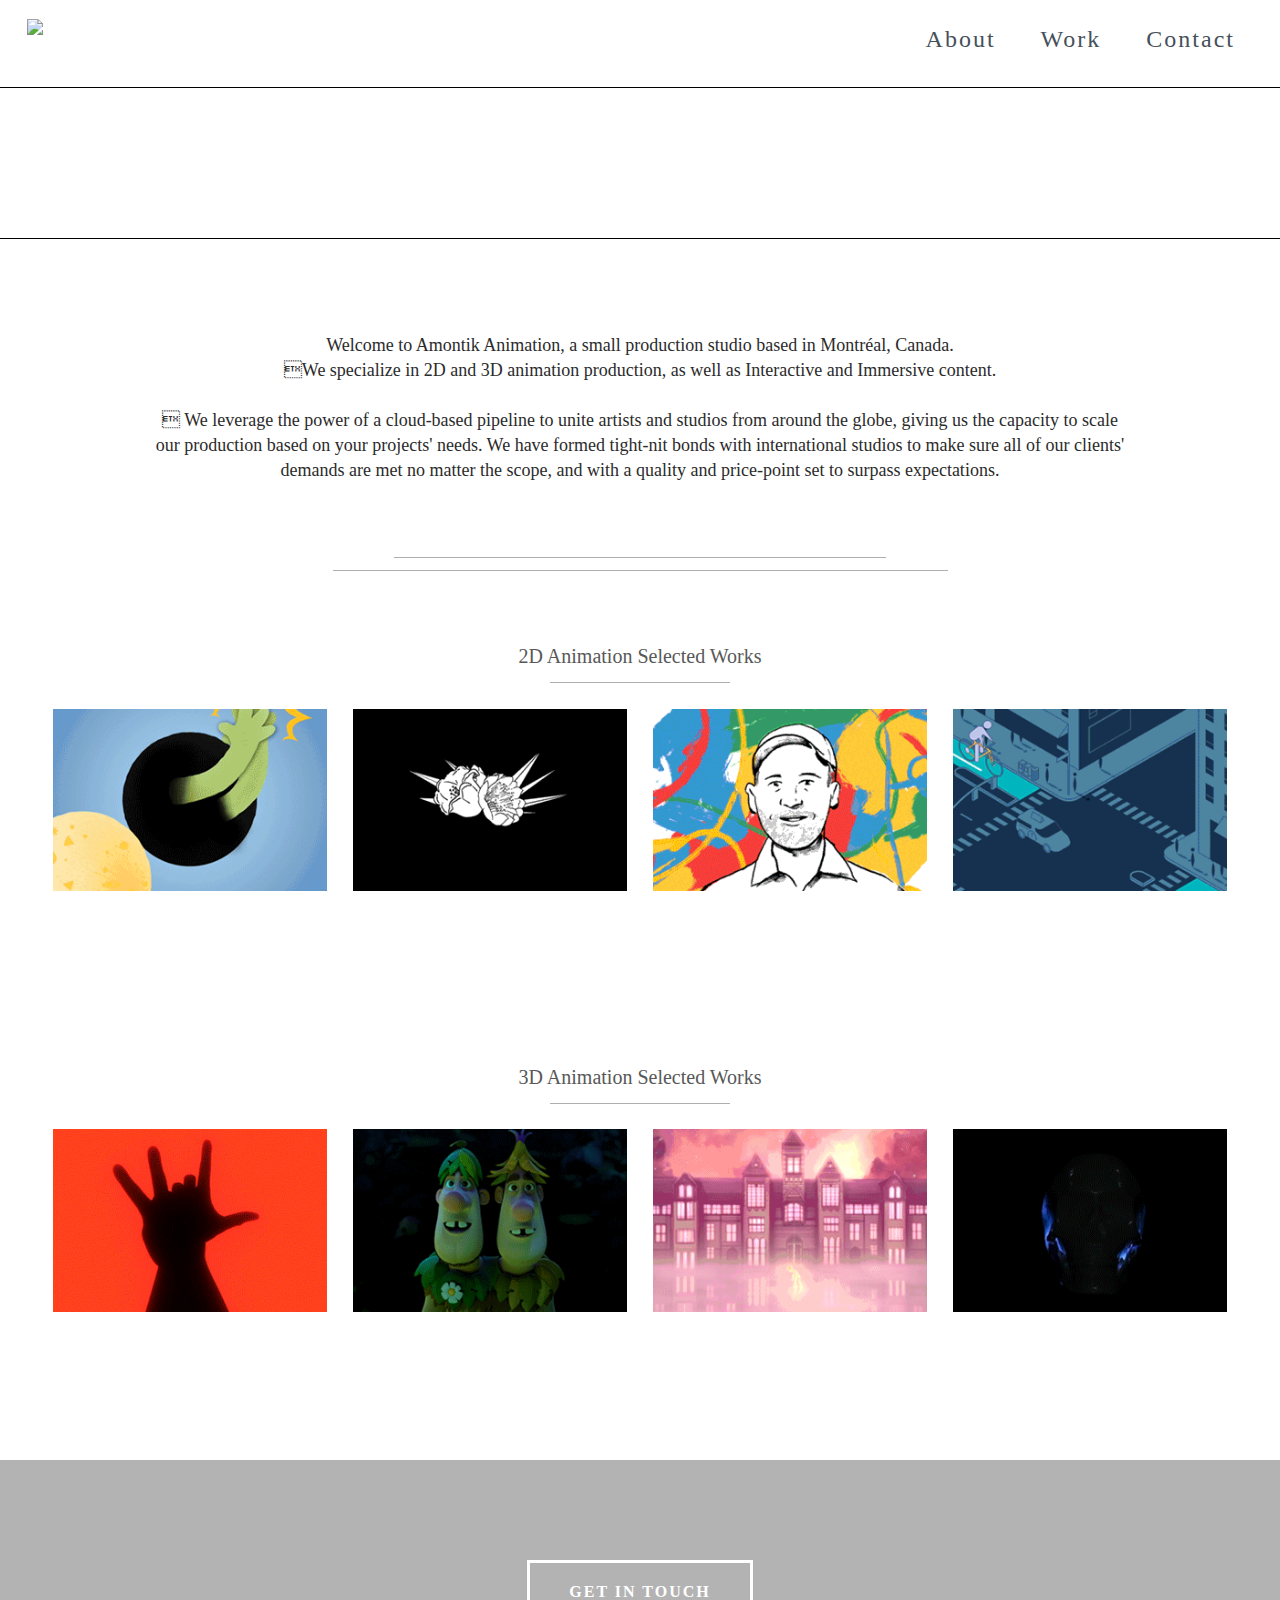
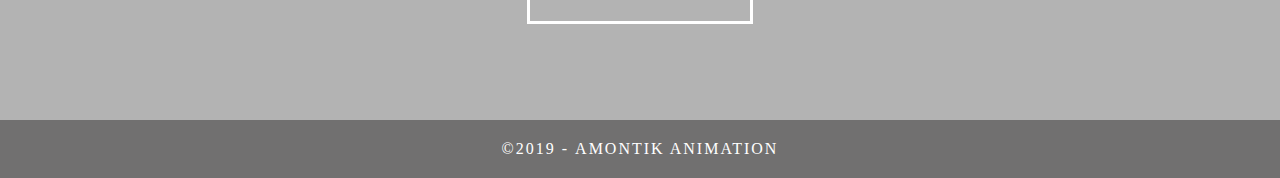
==== commit 667fb38f: "Remove absolute positions to allow video to scale full width" ====
--- a/index.html
+++ b/index.html
@@ -19,12 +19,7 @@
 </head>
 <body>
 <!-- Main Container -->
-	 <h2 class="hero_header">Welcome To Amontik Animation</h2>
-	<div class="video" >
-    <video width=100% opactiy=60% autoplay muted loop id="myVideo">
-  <source src="BannerVideo.mp4" type="video/mp4">
-</video>
-	</div>
+	<h2 class="hero_header">Welcome To Amontik Animation</h2>
 	<header>
 	  <a href="">
     <h4 class="logo"><img src="Images/amontiklogoSmall.jpg" width="377" height="45" alt=""/></h4>
@@ -38,6 +33,11 @@
     </nav>
 	  	 <br/><br/>
   </header>
+	<div class="video" >
+    <video width=100% opactiy=60% autoplay muted loop id="myVideo">
+      <source src="BannerVideo.mp4" type="video/mp4">
+    </video>
+  </div>
 <div class="container"> 
   <!-- Navigation -->
   
@@ -68,57 +68,18 @@
       There's a couple ways to do this: you can see them here: https://github.com/noelboss/featherlight/#content-filters
       I'm not totally sure how to do a mix of content and images though, it's a more involved process
        -->
-      <a href="#" class="cards" data-featherlight="#f11">
+      <a href="#" class="cards" data-featherlight="Images/goodfeeling.gif">
          <!-- This is the rendered to the page -->
-         <img src="Images/goodfeeling.jpg" class="cards" onmouseover="this.src='Images/goodfeeling.gif';" onmouseout="this.src='Images/goodfeeling.jpg';"   class="cards"/>
+         <img src="Images/goodfeeling.gif" class="cards"/>
       </a>
-		<div class=lightbox id=f11> <div class="videoWrapper"> <iframe width=fit height="315" src="https://www.youtube.com/embed/aULZrgZBkmY" frameborder="0" allow="accelerometer; autoplay; encrypted-media; gyroscope; picture-in-picture" allowfullscreen></iframe> </div>
-			<p>
-				Jodie Abacus - Good Feeling<br>
-				Label: Ministry Of Sound<br>
-				Director: Kent Hugo<br>
-				Role: Animator<br></p> </div>
       <p></p>
-    </article><article class="gallery-column">
-	  <a href="#" class="cards" data-featherlight="#f12">
-	  <img src="Images/woulg_thumbnail.jpg" onmouseover="this.src='Images/woulg.gif';" onmouseout="this.src='Images/woulg_thumbnail.jpg';"  class="cards"/></a>
-	  <div class=lightbox id=f12> <div class="videoWrapper"> <iframe src="https://player.vimeo.com/video/195549709" width="640" height="360" frameborder="0" allow="autoplay; fullscreen" allowfullscreen></iframe></div>
-			<p>
-				Directed & Animated by Greg Doble<br>
-				Music by Woulg<br>
-				</p> </div>
+    </article><article class="gallery-column"> <a href="https://vimeo.com/113805731"><img src="Images/woulg.gif" class="cards"/></a>
       <p></p>
     </article>
-	  <article class="gallery-column">  <a href="#" class="cards" data-featherlight="#f13">
-		  <img src="Images/google_thumbnail.jpg" onmouseover="this.src='Images/google.gif';" onmouseout="this.src='Images/google_thumbnail.jpg';" class="cards"/></a>
-		  <div class=lightbox id=f13> <div class="videoWrapper"> <iframe title="vimeo-player" src="https://player.vimeo.com/video/245992513" width="640" height="360" frameborder="0" allowfullscreen></iframe> </div>
-			<p>
-				OK Google<br>
-When a father finds a year’s worth of his 5-year-old son’s Google voice searches, he inadvertently realizes there might just be a new member of his family.<br>
-
-A story by Brett Gaylor and Darren Pasemko<br>
-Additional Animation & Illustration by Greg Doble</p> </div>
+	  <article class="gallery-column"> <a href="https://https://vimeo.com/245992513"><img src="Images/google.gif" class="cards"/></a>
       <p></p>
     </article>
-	  <article class="gallery-column">  <a href="#" class="cards" data-featherlight="#f14">  <img src="Images/newyork_thumbnail.jpg" onmouseover="this.src='Images/newyork.gif';" onmouseout="this.src='Images/newyork_thumbnail.jpg';"  class="cards"/></a>
-		  <div class=lightbox id=f14> 
-			<p>
-				
-<img width="20%" src="https://images.squarespace-cdn.com/content/v1/5669e3de841abac4478165ad/1540753742547-LYG8A9XKRNCF4XLMZ4WC/ke17ZwdGBToddI8pDm48kEvNQT6O-2bNXVq9G_geSGwUqsxRUqqbr1mOJYKfIPR7LoDQ9mXPOjoJoqy81S2I8N_N4V1vUb5AoIIIbLZhVYxCRW4BPu10St3TBAUQYVKc-RyYBP5LB22kpOvtQU_3XvMFTGBnAW3CWCpiVBnGdMQml9G7_k1tZmyc2gZSkG-H/gif7.gif?format=750w">
-<img width="20%" src="https://images.squarespace-cdn.com/content/v1/5669e3de841abac4478165ad/1540753741080-5JVG0N4CWHPNDFGZFQ26/ke17ZwdGBToddI8pDm48kEvNQT6O-2bNXVq9G_geSGwUqsxRUqqbr1mOJYKfIPR7LoDQ9mXPOjoJoqy81S2I8N_N4V1vUb5AoIIIbLZhVYxCRW4BPu10St3TBAUQYVKc-RyYBP5LB22kpOvtQU_3XvMFTGBnAW3CWCpiVBnGdMQml9G7_k1tZmyc2gZSkG-H/gif8_2.gif?format=750w">
-<img width="20%" src="https://images.squarespace-cdn.com/content/v1/5669e3de841abac4478165ad/1540753315939-83PDFHXT9YYM0CIS199W/ke17ZwdGBToddI8pDm48kHVqdPF3Wzy3S4bWqTIdW89Zw-zPPgdn4jUwVcJE1ZvWQUxwkmyExglNqGp0IvTJZUJFbgE-7XRK3dMEBRBhUpyVGLJSSU0E0SoaWXuNgbdXg4IWoyr5q57oLOldiud9aQJDgLxbX1oWTcwKX6ebOng/gif1_3.gif?format=750w">
-<img width="50%" src="https://images.squarespace-cdn.com/content/v1/5669e3de841abac4478165ad/1540753403426-A1Q45MF1U3BV46FOKLFI/ke17ZwdGBToddI8pDm48kGIsLBTtmkgD5Yuq9LMll1ZZw-zPPgdn4jUwVcJE1ZvWQUxwkmyExglNqGp0IvTJZUJFbgE-7XRK3dMEBRBhUpxPzRhrWoXL5qH1U_6rflWnhlB_4XxFJtuXQ9pMpj5gI-Y5fbLCQq8ttk-tUf8oSN0/gif14_2.gif?format=750w">
-<img width="50%" src="https://images.squarespace-cdn.com/content/v1/5669e3de841abac4478165ad/1540753317034-U0AXVK1N6JGGG4SEX2BM/ke17ZwdGBToddI8pDm48kHVqdPF3Wzy3S4bWqTIdW89Zw-zPPgdn4jUwVcJE1ZvWQUxwkmyExglNqGp0IvTJZUJFbgE-7XRK3dMEBRBhUpyVGLJSSU0E0SoaWXuNgbdXg4IWoyr5q57oLOldiud9aQJDgLxbX1oWTcwKX6ebOng/gif2_1.gif?format=750w">
-<img width="50%" src="https://images.squarespace-cdn.com/content/v1/5669e3de841abac4478165ad/1540753359048-V5MNYHAKVOAS7X6ZS60D/ke17ZwdGBToddI8pDm48kHVqdPF3Wzy3S4bWqTIdW89Zw-zPPgdn4jUwVcJE1ZvWQUxwkmyExglNqGp0IvTJZUJFbgE-7XRK3dMEBRBhUpyVGLJSSU0E0SoaWXuNgbdXg4IWoyr5q57oLOldiud9aQJDgLxbX1oWTcwKX6ebOng/gif4_4.gif?format=750w">
-<img width="50%" src="https://images.squarespace-cdn.com/content/v1/5669e3de841abac4478165ad/1540753397157-K0YZL5WBHB96S23G2HYS/ke17ZwdGBToddI8pDm48kGIsLBTtmkgD5Yuq9LMll1ZZw-zPPgdn4jUwVcJE1ZvWQUxwkmyExglNqGp0IvTJZUJFbgE-7XRK3dMEBRBhUpxPzRhrWoXL5qH1U_6rflWnhlB_4XxFJtuXQ9pMpj5gI-Y5fbLCQq8ttk-tUf8oSN0/gif11.gif?format=750w">
-<img width="50%" src="https://images.squarespace-cdn.com/content/v1/5669e3de841abac4478165ad/1540753334400-I17CFEPK5SV8OSOMYM54/ke17ZwdGBToddI8pDm48kHVqdPF3Wzy3S4bWqTIdW89Zw-zPPgdn4jUwVcJE1ZvWQUxwkmyExglNqGp0IvTJZUJFbgE-7XRK3dMEBRBhUpyVGLJSSU0E0SoaWXuNgbdXg4IWoyr5q57oLOldiud9aQJDgLxbX1oWTcwKX6ebOng/gif3_2.gif?format=750w"><br><br>
-
-
-A collaboration with The TOM Agency for The Wall Street Journal and United Airlines. <br><br>
-
-Illustrations by The TOM Agency and Animation by Greg Doble<br><br>
-
-Find out the fastest aways around New York and read the full article HERE</p> </div>
+	  <article class="gallery-column"> <a href="http://www.gregdoble.com/animation#/new-york-minute/"> <img src="Images/newyork.gif" class="cards"/></a>
       <p></p>
     </article>
   </section>
@@ -126,40 +87,16 @@
   <div class="horizontal-UNDERline"></div>
   <section class="gallery-row">
 	  
-    <article class="gallery-column"><a href="#" class="cards" data-featherlight="#f15"> <img src="Images/vivelatino_thumbnail.jpg" onmouseover="this.src='Images/VivaLatino.gif';" onmouseout="this.src='Images/vivelatino_thumbnail.jpg';"  class="cards"/></a>
-      <div class=lightbox id=f15> <div class="videoWrapper"> <iframe src="https://player.vimeo.com/video/343313048" width="640" height="360" frameborder="0" allow="autoplay; fullscreen" allowfullscreen></iframe> </div>
-			<p>
-				OK Google<br>
-When a father finds a year’s worth of his 5-year-old son’s Google voice searches, he inadvertently realizes there might just be a new member of his family.<br>
-
-A story by Brett Gaylor and Darren Pasemko<br>
-Additional Animation & Illustration by Greg Doble</p> </div>
-    </article><article class="gallery-column"><a href="#" class="cards" data-featherlight="#f16">  <img src="Images/troll_thumbnail.jpg" onmouseover="this.src='Images/Troll.gif';" onmouseout="this.src='Images/troll_thumbnail.jpg';" class="cards"/></a>
-      <div class=lightbox id=f16> <div class="videoWrapper"> <iframe width="560" height="315" src="https://www.youtube-nocookie.com/embed/FNptzZGvDLk?controls=0" frameborder="0" allow="accelerometer; autoplay; encrypted-media; gyroscope; picture-in-picture" allowfullscreen></iframe> </div>
-			<p>
-				OK Google<br>
-When a father finds a year’s worth of his 5-year-old son’s Google voice searches, he inadvertently realizes there might just be a new member of his family.<br>
-
-A story by Brett Gaylor and Darren Pasemko<br>
-Additional Animation & Illustration by Greg Doble</p>
+    <article class="gallery-column"> <a href="https://vimeo.com/343313048/debfb37a35"> <img src="Images/VivaLatino.gif" class="cards"/></a>
+      <p></p>
+    </article><article class="gallery-column"> <a href="https://www.youtube.com/watch?v=FNptzZGvDLk"> <img src="Images/Troll.gif" class="cards"/></a>
+      <p></p>
     </article>
-	  <article class="gallery-column"> <a href="#" class="cards" data-featherlight="#f17"> <img src="Images/leominor_thumbnail.jpg" onmouseover="this.src='Images/LeoMinor.gif';" onmouseout="this.src='Images/leominor_thumbnail.jpg';" class="cards"/></a>
-     <div class=lightbox id=f17> <div class="videoWrapper"> <iframe src="https://player.vimeo.com/video/227879890" width="640" height="272" frameborder="0" allow="autoplay; fullscreen" allowfullscreen></iframe> </div>
-			<p>
-				OK Google<br>
-When a father finds a year’s worth of his 5-year-old son’s Google voice searches, he inadvertently realizes there might just be a new member of his family.<br>
-
-A story by Brett Gaylor and Darren Pasemko<br>
-Additional Animation & Illustration by Greg Doble</p>
+	  <article class="gallery-column"> <a href="https://vimeo.com/227879890"> <img src="Images/LeoMinor.gif" class="cards"/></a>
+      <p></p>
     </article>
-	  <article class="gallery-column"><a href="#" class="cards" data-featherlight="#f18"> <img src="Images/ViventiMori_thumbnail.jpg" onmouseover="this.src='Images/ViventiMori.gif';" onmouseout="this.src='Images/ViventiMori_thumbnail.jpg';"  class="cards"/></a>
-     <div class=lightbox id=f18> <div class="videoWrapper"> <iframe title="vimeo-player" src="https://player.vimeo.com/video/303920425" width="640" height="360" frameborder="0" allowfullscreen></iframe> </div>
-			<p>
-				OK Google<br>
-When a father finds a year’s worth of his 5-year-old son’s Google voice searches, he inadvertently realizes there might just be a new member of his family.<br>
-
-A story by Brett Gaylor and Darren Pasemko<br>
-Additional Animation & Illustration by Greg Doble</p>
+	  <article class="gallery-column"> <a href="https://vimeo.com/303920425/41d918da67"> <img src="Images/ViventiMori.gif"class="cards"/></a>
+      <p></p>
     </article>
 </section>
 	
--- a/css/singlePageTemplate.css
+++ b/css/singlePageTemplate.css
@@ -10,22 +10,6 @@
 	font-style: normal;
 	font-weight: 200;
 }
-.lightbox { display: none;
-width:1000px;
-}
-.videoWrapper {
-	position: relative;
-	padding-bottom: 56.25%; /* 16:9 */
-	padding-top: 25px;
-	height: 0;
-}
-.videoWrapper iframe {
-	position: absolute;
-	top: 0;
-	left: 0;
-	width: 100%;
-	height: 100%;
-}
 /* Container */
 .BGcontainer {
 	width: 100%;
@@ -37,20 +21,15 @@
 }
 
 .container {
-	position: absolute;
 	width: 100%;
 	margin-left: center;
 	margin-right: auto;
-	top: 100%;
 	background-color: #FFFFFF;
-	z-index: 7;
 }
 
 /* Navigation */
 header {
-	position: absolute;
-	width: 100%;
-	top: 0px;
+	overflow: hidden;
 	background-color: #FFFFFF;
 	border-bottom: 1px solid #000000;
 	z-index: 0;
@@ -67,7 +46,7 @@
 }
 nav {
 	float: right;
-	width: 80%;
+	width: 60%;
 	height: 25px;
 	text-align: right;
 	margin-right: 0px;
@@ -116,23 +95,17 @@
 .overlay { 
   position: absolute;
   top: 0%;
-left: 130px;
+	left: 130px;
   height: 50%;
   z-index: -6;
 }
 
 .video { 
-	background: #000000;
-	opacity:75%;
-  margin-: 100%;
-  min-width: 10%; 
-  z-index: -6;
-  border-bottom: 1px solid #000000;
-}
-
-.video video {
-  object-position: 50% 50%;
-  object-fit: none;
+	background: white;
+}
+
+.video video{ 
+	border-bottom: 1px solid black;
 }
 
 .light {
@@ -275,11 +248,8 @@
 
 section.gallery-row {
 	background-color: #FFFFFF;
-	padding-bottom: 5%;
-	text-align: center;
-	margin-bottom: auto;
-	
-	
+	padding-bottom: 10%;
+	text-align: center;
 }
 
 
@@ -307,7 +277,6 @@
 	
 }
 .gallery-row .gallery-column p {
-	
 	padding-left: 30px;
 	padding-right: 30px;
 	text-align: justify;
@@ -554,7 +523,6 @@
 
 /* Small Desktops */
 @media ( min-width : 768px ) and (max-width : 1096px ){
-	body { background-color: red; }
 	.text_column {
 		width: 100%;
 	}
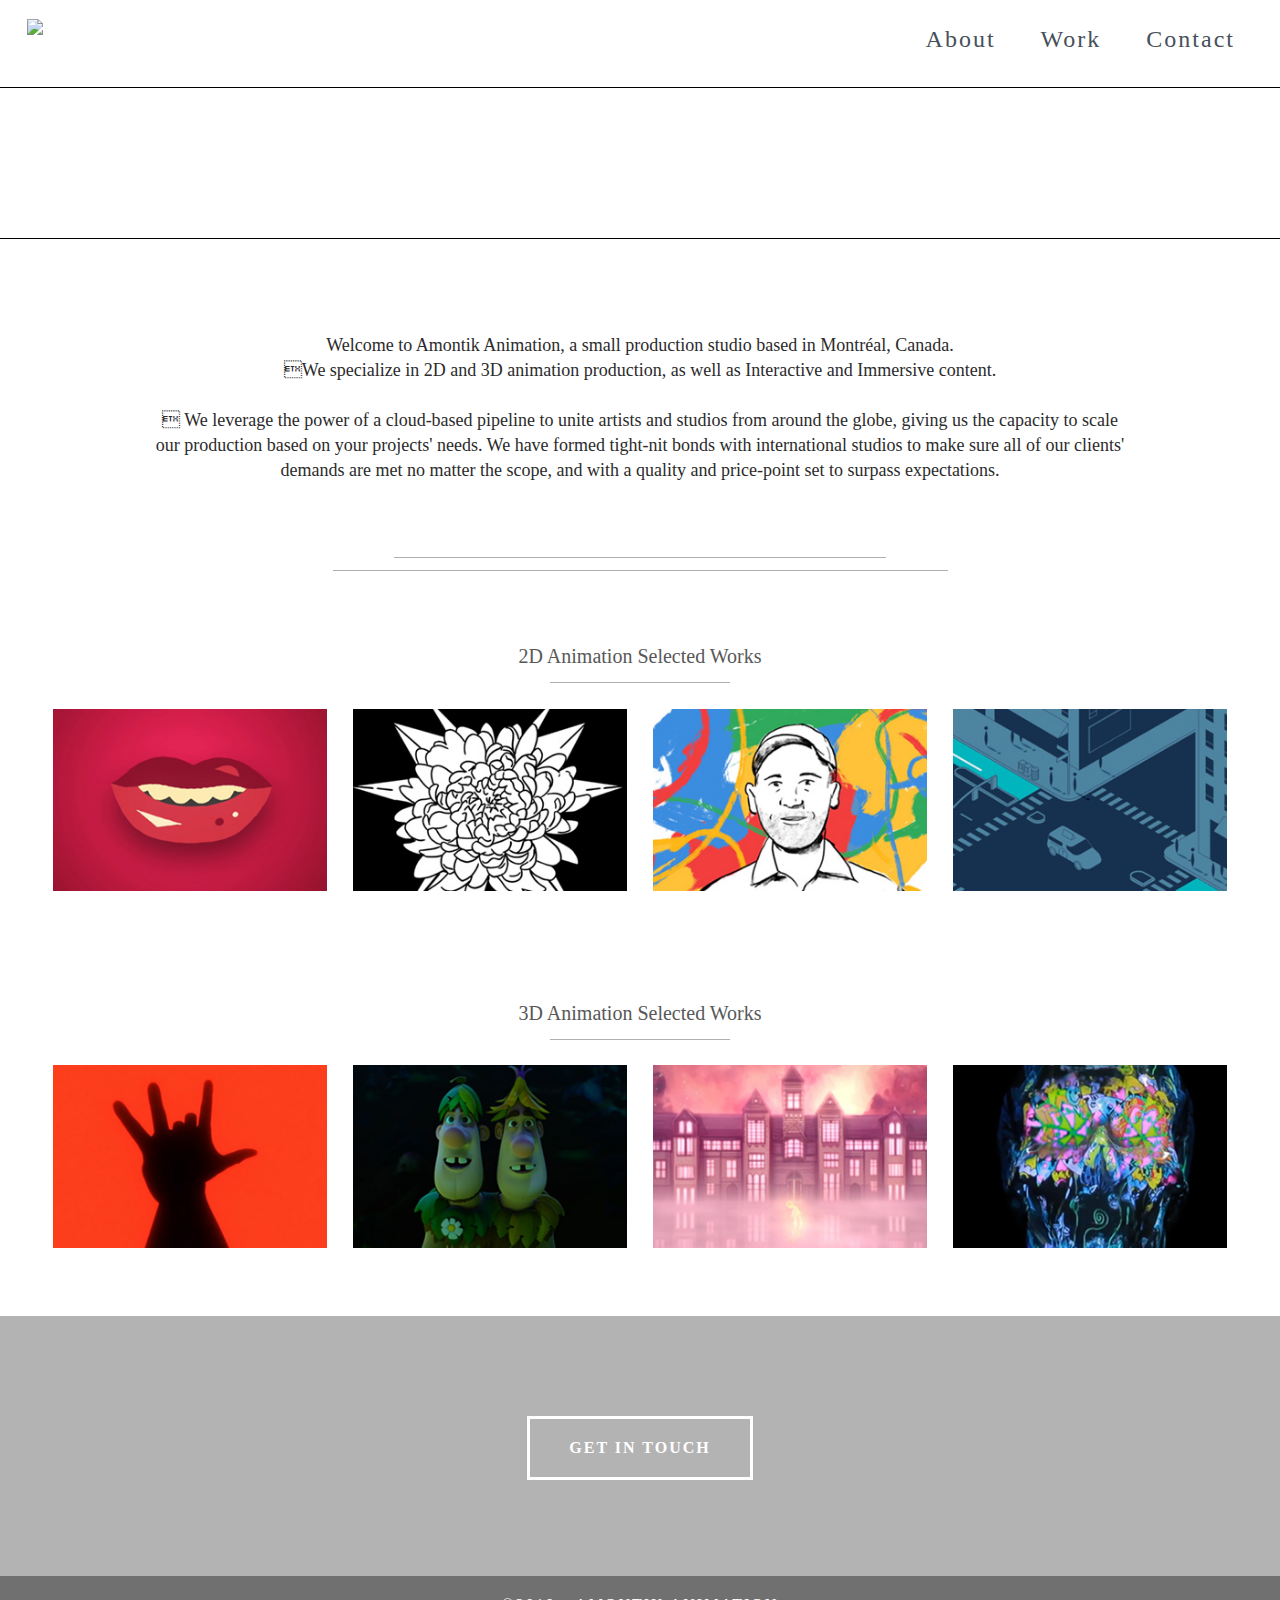
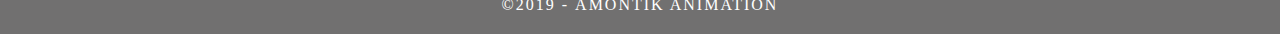
==== commit bb758c87: "Merge pull request #2 from Nickersona/video-scaling-alt" ====
--- a/index.html
+++ b/index.html
@@ -68,18 +68,57 @@
       There's a couple ways to do this: you can see them here: https://github.com/noelboss/featherlight/#content-filters
       I'm not totally sure how to do a mix of content and images though, it's a more involved process
        -->
-      <a href="#" class="cards" data-featherlight="Images/goodfeeling.gif">
+      <a href="#" class="cards" data-featherlight="#f11">
          <!-- This is the rendered to the page -->
-         <img src="Images/goodfeeling.gif" class="cards"/>
+         <img src="Images/goodfeeling.jpg" class="cards" onmouseover="this.src='Images/goodfeeling.gif';" onmouseout="this.src='Images/goodfeeling.jpg';"   class="cards"/>
       </a>
+		<div class=lightbox id=f11> <div class="videoWrapper"> <iframe width=fit height="315" src="https://www.youtube.com/embed/aULZrgZBkmY" frameborder="0" allow="accelerometer; autoplay; encrypted-media; gyroscope; picture-in-picture" allowfullscreen></iframe> </div>
+			<p>
+				Jodie Abacus - Good Feeling<br>
+				Label: Ministry Of Sound<br>
+				Director: Kent Hugo<br>
+				Role: Animator<br></p> </div>
       <p></p>
-    </article><article class="gallery-column"> <a href="https://vimeo.com/113805731"><img src="Images/woulg.gif" class="cards"/></a>
+    </article><article class="gallery-column">
+	  <a href="#" class="cards" data-featherlight="#f12">
+	  <img src="Images/woulg_thumbnail.jpg" onmouseover="this.src='Images/woulg.gif';" onmouseout="this.src='Images/woulg_thumbnail.jpg';"  class="cards"/></a>
+	  <div class=lightbox id=f12> <div class="videoWrapper"> <iframe src="https://player.vimeo.com/video/195549709" width="640" height="360" frameborder="0" allow="autoplay; fullscreen" allowfullscreen></iframe></div>
+			<p>
+				Directed & Animated by Greg Doble<br>
+				Music by Woulg<br>
+				</p> </div>
       <p></p>
     </article>
-	  <article class="gallery-column"> <a href="https://https://vimeo.com/245992513"><img src="Images/google.gif" class="cards"/></a>
+	  <article class="gallery-column">  <a href="#" class="cards" data-featherlight="#f13">
+		  <img src="Images/google_thumbnail.jpg" onmouseover="this.src='Images/google.gif';" onmouseout="this.src='Images/google_thumbnail.jpg';" class="cards"/></a>
+		  <div class=lightbox id=f13> <div class="videoWrapper"> <iframe title="vimeo-player" src="https://player.vimeo.com/video/245992513" width="640" height="360" frameborder="0" allowfullscreen></iframe> </div>
+			<p>
+				OK Google<br>
+When a father finds a year’s worth of his 5-year-old son’s Google voice searches, he inadvertently realizes there might just be a new member of his family.<br>
+
+A story by Brett Gaylor and Darren Pasemko<br>
+Additional Animation & Illustration by Greg Doble</p> </div>
       <p></p>
     </article>
-	  <article class="gallery-column"> <a href="http://www.gregdoble.com/animation#/new-york-minute/"> <img src="Images/newyork.gif" class="cards"/></a>
+	  <article class="gallery-column">  <a href="#" class="cards" data-featherlight="#f14">  <img src="Images/newyork_thumbnail.jpg" onmouseover="this.src='Images/newyork.gif';" onmouseout="this.src='Images/newyork_thumbnail.jpg';"  class="cards"/></a>
+		  <div class=lightbox id=f14> 
+			<p>
+				
+<img width="20%" src="https://images.squarespace-cdn.com/content/v1/5669e3de841abac4478165ad/1540753742547-LYG8A9XKRNCF4XLMZ4WC/ke17ZwdGBToddI8pDm48kEvNQT6O-2bNXVq9G_geSGwUqsxRUqqbr1mOJYKfIPR7LoDQ9mXPOjoJoqy81S2I8N_N4V1vUb5AoIIIbLZhVYxCRW4BPu10St3TBAUQYVKc-RyYBP5LB22kpOvtQU_3XvMFTGBnAW3CWCpiVBnGdMQml9G7_k1tZmyc2gZSkG-H/gif7.gif?format=750w">
+<img width="20%" src="https://images.squarespace-cdn.com/content/v1/5669e3de841abac4478165ad/1540753741080-5JVG0N4CWHPNDFGZFQ26/ke17ZwdGBToddI8pDm48kEvNQT6O-2bNXVq9G_geSGwUqsxRUqqbr1mOJYKfIPR7LoDQ9mXPOjoJoqy81S2I8N_N4V1vUb5AoIIIbLZhVYxCRW4BPu10St3TBAUQYVKc-RyYBP5LB22kpOvtQU_3XvMFTGBnAW3CWCpiVBnGdMQml9G7_k1tZmyc2gZSkG-H/gif8_2.gif?format=750w">
+<img width="20%" src="https://images.squarespace-cdn.com/content/v1/5669e3de841abac4478165ad/1540753315939-83PDFHXT9YYM0CIS199W/ke17ZwdGBToddI8pDm48kHVqdPF3Wzy3S4bWqTIdW89Zw-zPPgdn4jUwVcJE1ZvWQUxwkmyExglNqGp0IvTJZUJFbgE-7XRK3dMEBRBhUpyVGLJSSU0E0SoaWXuNgbdXg4IWoyr5q57oLOldiud9aQJDgLxbX1oWTcwKX6ebOng/gif1_3.gif?format=750w">
+<img width="50%" src="https://images.squarespace-cdn.com/content/v1/5669e3de841abac4478165ad/1540753403426-A1Q45MF1U3BV46FOKLFI/ke17ZwdGBToddI8pDm48kGIsLBTtmkgD5Yuq9LMll1ZZw-zPPgdn4jUwVcJE1ZvWQUxwkmyExglNqGp0IvTJZUJFbgE-7XRK3dMEBRBhUpxPzRhrWoXL5qH1U_6rflWnhlB_4XxFJtuXQ9pMpj5gI-Y5fbLCQq8ttk-tUf8oSN0/gif14_2.gif?format=750w">
+<img width="50%" src="https://images.squarespace-cdn.com/content/v1/5669e3de841abac4478165ad/1540753317034-U0AXVK1N6JGGG4SEX2BM/ke17ZwdGBToddI8pDm48kHVqdPF3Wzy3S4bWqTIdW89Zw-zPPgdn4jUwVcJE1ZvWQUxwkmyExglNqGp0IvTJZUJFbgE-7XRK3dMEBRBhUpyVGLJSSU0E0SoaWXuNgbdXg4IWoyr5q57oLOldiud9aQJDgLxbX1oWTcwKX6ebOng/gif2_1.gif?format=750w">
+<img width="50%" src="https://images.squarespace-cdn.com/content/v1/5669e3de841abac4478165ad/1540753359048-V5MNYHAKVOAS7X6ZS60D/ke17ZwdGBToddI8pDm48kHVqdPF3Wzy3S4bWqTIdW89Zw-zPPgdn4jUwVcJE1ZvWQUxwkmyExglNqGp0IvTJZUJFbgE-7XRK3dMEBRBhUpyVGLJSSU0E0SoaWXuNgbdXg4IWoyr5q57oLOldiud9aQJDgLxbX1oWTcwKX6ebOng/gif4_4.gif?format=750w">
+<img width="50%" src="https://images.squarespace-cdn.com/content/v1/5669e3de841abac4478165ad/1540753397157-K0YZL5WBHB96S23G2HYS/ke17ZwdGBToddI8pDm48kGIsLBTtmkgD5Yuq9LMll1ZZw-zPPgdn4jUwVcJE1ZvWQUxwkmyExglNqGp0IvTJZUJFbgE-7XRK3dMEBRBhUpxPzRhrWoXL5qH1U_6rflWnhlB_4XxFJtuXQ9pMpj5gI-Y5fbLCQq8ttk-tUf8oSN0/gif11.gif?format=750w">
+<img width="50%" src="https://images.squarespace-cdn.com/content/v1/5669e3de841abac4478165ad/1540753334400-I17CFEPK5SV8OSOMYM54/ke17ZwdGBToddI8pDm48kHVqdPF3Wzy3S4bWqTIdW89Zw-zPPgdn4jUwVcJE1ZvWQUxwkmyExglNqGp0IvTJZUJFbgE-7XRK3dMEBRBhUpyVGLJSSU0E0SoaWXuNgbdXg4IWoyr5q57oLOldiud9aQJDgLxbX1oWTcwKX6ebOng/gif3_2.gif?format=750w"><br><br>
+
+
+A collaboration with The TOM Agency for The Wall Street Journal and United Airlines. <br><br>
+
+Illustrations by The TOM Agency and Animation by Greg Doble<br><br>
+
+Find out the fastest aways around New York and read the full article HERE</p> </div>
       <p></p>
     </article>
   </section>
@@ -87,16 +126,40 @@
   <div class="horizontal-UNDERline"></div>
   <section class="gallery-row">
 	  
-    <article class="gallery-column"> <a href="https://vimeo.com/343313048/debfb37a35"> <img src="Images/VivaLatino.gif" class="cards"/></a>
-      <p></p>
-    </article><article class="gallery-column"> <a href="https://www.youtube.com/watch?v=FNptzZGvDLk"> <img src="Images/Troll.gif" class="cards"/></a>
-      <p></p>
+    <article class="gallery-column"><a href="#" class="cards" data-featherlight="#f15"> <img src="Images/vivelatino_thumbnail.jpg" onmouseover="this.src='Images/VivaLatino.gif';" onmouseout="this.src='Images/vivelatino_thumbnail.jpg';"  class="cards"/></a>
+      <div class=lightbox id=f15> <div class="videoWrapper"> <iframe src="https://player.vimeo.com/video/343313048" width="640" height="360" frameborder="0" allow="autoplay; fullscreen" allowfullscreen></iframe> </div>
+			<p>
+				OK Google<br>
+When a father finds a year’s worth of his 5-year-old son’s Google voice searches, he inadvertently realizes there might just be a new member of his family.<br>
+
+A story by Brett Gaylor and Darren Pasemko<br>
+Additional Animation & Illustration by Greg Doble</p> </div>
+    </article><article class="gallery-column"><a href="#" class="cards" data-featherlight="#f16">  <img src="Images/troll_thumbnail.jpg" onmouseover="this.src='Images/Troll.gif';" onmouseout="this.src='Images/troll_thumbnail.jpg';" class="cards"/></a>
+      <div class=lightbox id=f16> <div class="videoWrapper"> <iframe width="560" height="315" src="https://www.youtube-nocookie.com/embed/FNptzZGvDLk?controls=0" frameborder="0" allow="accelerometer; autoplay; encrypted-media; gyroscope; picture-in-picture" allowfullscreen></iframe> </div>
+			<p>
+				OK Google<br>
+When a father finds a year’s worth of his 5-year-old son’s Google voice searches, he inadvertently realizes there might just be a new member of his family.<br>
+
+A story by Brett Gaylor and Darren Pasemko<br>
+Additional Animation & Illustration by Greg Doble</p>
     </article>
-	  <article class="gallery-column"> <a href="https://vimeo.com/227879890"> <img src="Images/LeoMinor.gif" class="cards"/></a>
-      <p></p>
+	  <article class="gallery-column"> <a href="#" class="cards" data-featherlight="#f17"> <img src="Images/leominor_thumbnail.jpg" onmouseover="this.src='Images/LeoMinor.gif';" onmouseout="this.src='Images/leominor_thumbnail.jpg';" class="cards"/></a>
+     <div class=lightbox id=f17> <div class="videoWrapper"> <iframe src="https://player.vimeo.com/video/227879890" width="640" height="272" frameborder="0" allow="autoplay; fullscreen" allowfullscreen></iframe> </div>
+			<p>
+				OK Google<br>
+When a father finds a year’s worth of his 5-year-old son’s Google voice searches, he inadvertently realizes there might just be a new member of his family.<br>
+
+A story by Brett Gaylor and Darren Pasemko<br>
+Additional Animation & Illustration by Greg Doble</p>
     </article>
-	  <article class="gallery-column"> <a href="https://vimeo.com/303920425/41d918da67"> <img src="Images/ViventiMori.gif"class="cards"/></a>
-      <p></p>
+	  <article class="gallery-column"><a href="#" class="cards" data-featherlight="#f18"> <img src="Images/ViventiMori_thumbnail.jpg" onmouseover="this.src='Images/ViventiMori.gif';" onmouseout="this.src='Images/ViventiMori_thumbnail.jpg';"  class="cards"/></a>
+     <div class=lightbox id=f18> <div class="videoWrapper"> <iframe title="vimeo-player" src="https://player.vimeo.com/video/303920425" width="640" height="360" frameborder="0" allowfullscreen></iframe> </div>
+			<p>
+				OK Google<br>
+When a father finds a year’s worth of his 5-year-old son’s Google voice searches, he inadvertently realizes there might just be a new member of his family.<br>
+
+A story by Brett Gaylor and Darren Pasemko<br>
+Additional Animation & Illustration by Greg Doble</p>
     </article>
 </section>
 	
--- a/css/singlePageTemplate.css
+++ b/css/singlePageTemplate.css
@@ -9,6 +9,22 @@
 	margin-left: 0px;
 	font-style: normal;
 	font-weight: 200;
+}
+.lightbox { display: none;
+width:1000px;
+}
+.videoWrapper {
+	position: relative;
+	padding-bottom: 56.25%; /* 16:9 */
+	padding-top: 25px;
+	height: 0;
+}
+.videoWrapper iframe {
+	position: absolute;
+	top: 0;
+	left: 0;
+	width: 100%;
+	height: 100%;
 }
 /* Container */
 .BGcontainer {
@@ -46,7 +62,7 @@
 }
 nav {
 	float: right;
-	width: 60%;
+	width: 80%;
 	height: 25px;
 	text-align: right;
 	margin-right: 0px;
@@ -248,8 +264,11 @@
 
 section.gallery-row {
 	background-color: #FFFFFF;
-	padding-bottom: 10%;
-	text-align: center;
+	padding-bottom: 5%;
+	text-align: center;
+	margin-bottom: auto;
+	
+	
 }
 
 
@@ -277,6 +296,7 @@
 	
 }
 .gallery-row .gallery-column p {
+	
 	padding-left: 30px;
 	padding-right: 30px;
 	text-align: justify;
